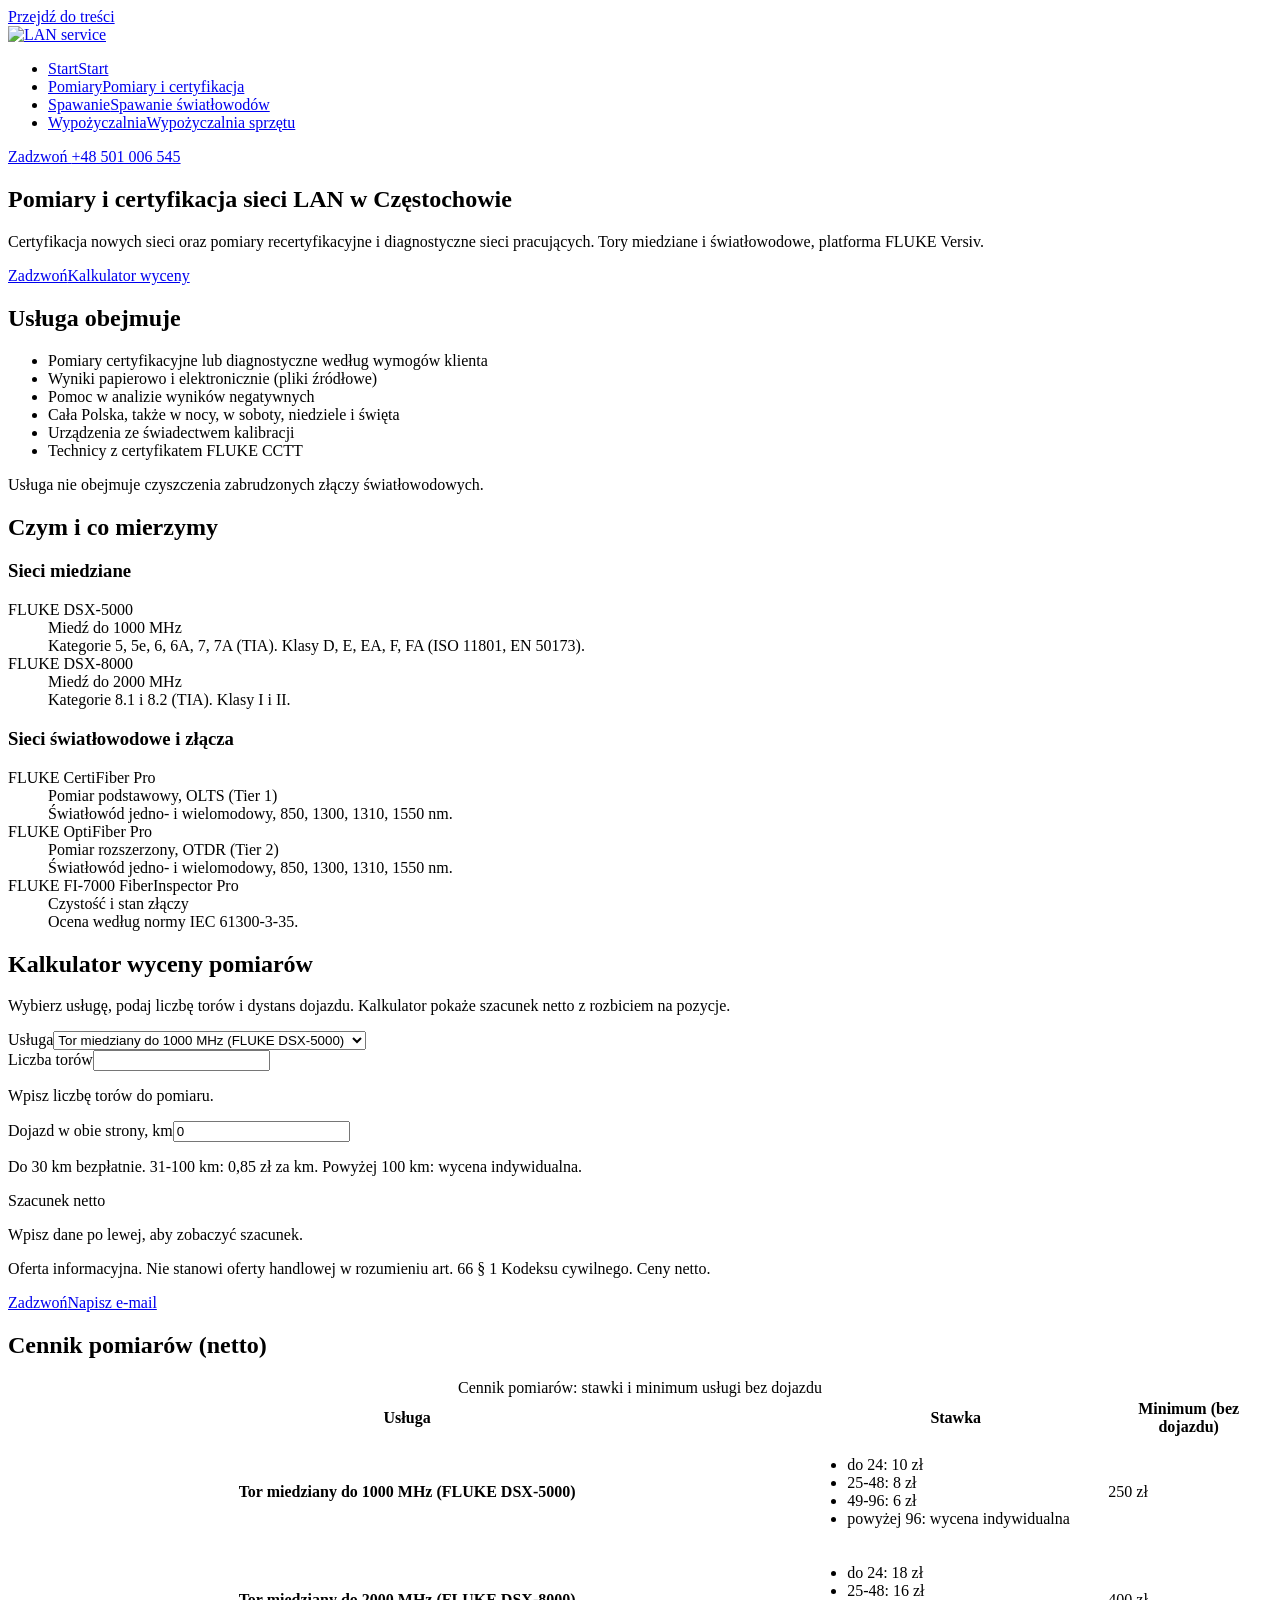
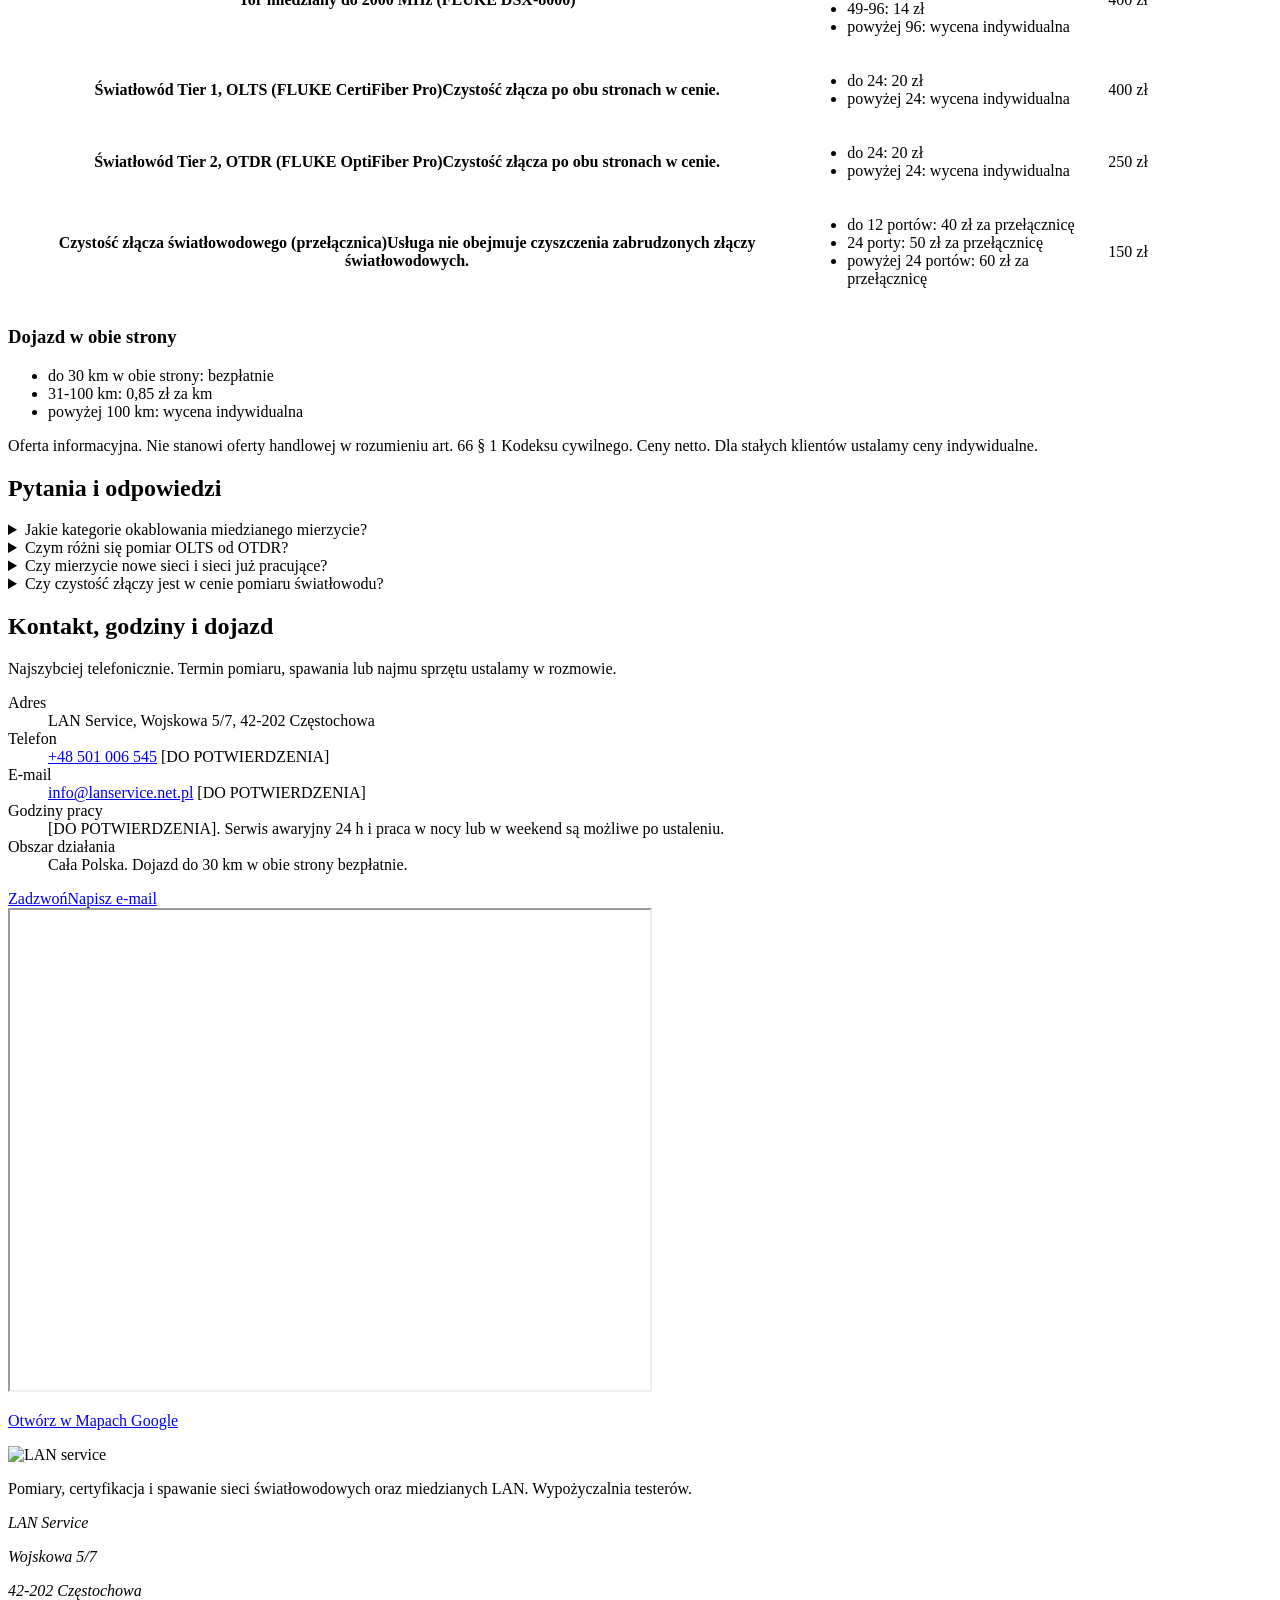
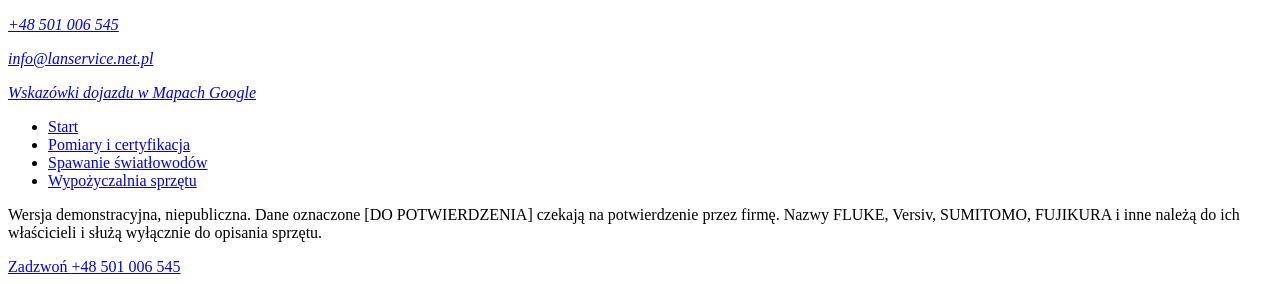
==== lan-service-czestochowa/pomiary-i-certyfikacja-sieci-lan/index.html @ 8ff2d59a "Demo: lan-service-czestochowa" ====
<!DOCTYPE html><html lang="pl"><head><meta charset="utf-8"><meta name="viewport" content="width=device-width, initial-scale=1"><meta name="robots" content="noindex, nofollow"><title>Pomiary i certyfikacja sieci LAN Częstochowa | LAN Service</title><meta name="description" content="Certyfikacja i pomiary sieci miedzianych oraz światłowodowych w Częstochowie i całej Polsce. Cennik netto i kalkulator wyceny. Zadzwoń."><meta name="theme-color" content="#ffffff"><link rel="icon" type="image/svg+xml" href="/demos/lan-service-czestochowa/favicon.svg"><meta property="og:type" content="website"><meta property="og:locale" content="pl_PL"><meta property="og:site_name" content="LAN Service"><meta property="og:title" content="Pomiary i certyfikacja sieci LAN Częstochowa | LAN Service"><meta property="og:description" content="Certyfikacja i pomiary sieci miedzianych oraz światłowodowych w Częstochowie i całej Polsce. Cennik netto i kalkulator wyceny. Zadzwoń."><meta property="og:image" content="https://bdepta.github.io/demos/lan-service-czestochowa/og.png"><meta property="og:image:width" content="1200"><meta property="og:image:height" content="630"><meta property="og:image:alt" content="Logo LAN service"><meta name="twitter:card" content="summary_large_image"><script type="application/ld+json">{"@context":"https://schema.org","@type":"ProfessionalService","name":"LAN Service","url":"https://bdepta.github.io/demos/lan-service-czestochowa/","logo":"https://bdepta.github.io/demos/lan-service-czestochowa/logo-lan-service.png","image":"https://bdepta.github.io/demos/lan-service-czestochowa/og.png","telephone":"+48 501 006 545","email":"info@lanservice.net.pl","address":{"@type":"PostalAddress","streetAddress":"Wojskowa 5/7","postalCode":"42-202","addressLocality":"Częstochowa","addressRegion":"śląskie","addressCountry":"PL"},"areaServed":{"@type":"Country","name":"Polska"},"makesOffer":[{"@type":"Offer","itemOffered":{"@type":"Service","name":"Pomiary i certyfikacja sieci miedzianych LAN"}},{"@type":"Offer","itemOffered":{"@type":"Service","name":"Pomiary i certyfikacja sieci światłowodowych"}},{"@type":"Offer","itemOffered":{"@type":"Service","name":"Diagnostyka i analiza sieci LAN i Wi-Fi"}},{"@type":"Offer","itemOffered":{"@type":"Service","name":"Spawanie światłowodów"}},{"@type":"Offer","itemOffered":{"@type":"Service","name":"Wypożyczalnia sprzętu pomiarowego"}}]}</script><script type="application/ld+json">{"@context":"https://schema.org","@type":"FAQPage","mainEntity":[{"@type":"Question","name":"Jakie kategorie okablowania miedzianego mierzycie?","acceptedAnswer":{"@type":"Answer","text":"Kategorie 5, 5e, 6, 6A, 7 i 7A (klasy D, E, EA, F, FA) testerem DSX-5000 do 1000 MHz oraz kategorie 8.1 i 8.2 (klasy I i II) testerem DSX-8000 do 2000 MHz."}},{"@type":"Question","name":"Czym różni się pomiar OLTS od OTDR?","acceptedAnswer":{"@type":"Answer","text":"OLTS (Tier 1) to pomiar podstawowy toru światłowodowego, wykonywany testerem CertiFiber Pro. OTDR (Tier 2) to pomiar rozszerzony, wykonywany testerem OptiFiber Pro. Oba dotyczą światłowodów jedno- i wielomodowych."}},{"@type":"Question","name":"Czy mierzycie nowe sieci i sieci już pracujące?","acceptedAnswer":{"@type":"Answer","text":"Tak. Wykonujemy pomiary certyfikacyjne nowych sieci oraz pomiary recertyfikacyjne i diagnostyczne sieci pracujących."}},{"@type":"Question","name":"Czy czystość złączy jest w cenie pomiaru światłowodu?","acceptedAnswer":{"@type":"Answer","text":"Tak, kontrola czystości złącza po obu stronach toru jest w cenie pomiaru OLTS i OTDR. Czyszczenie zabrudzonych złączy nie jest objęte usługą."}}]}</script><link rel="stylesheet" href="/demos/lan-service-czestochowa/_astro/estimate.CK9jO0yG.css"></head><body class="pb-20 md:pb-0"><a href="#tresc" class="sr-only focus:not-sr-only focus:fixed focus:left-2 focus:top-2 focus:z-50 focus:bg-ink focus:px-4 focus:py-3 focus:text-white">Przejdź do treści</a><header class="border-b border-line bg-paper"><div class="wrap flex flex-wrap items-center justify-between gap-x-6 gap-y-2 py-3"><a href="/demos/lan-service-czestochowa/" class="block shrink-0" aria-label="LAN service, strona główna"><img src="/demos/lan-service-czestochowa/logo-lan-service.webp" width="744" height="82" alt="LAN service" class="h-8 w-auto md:h-9" fetchpriority="high"></a><nav aria-label="Główne" class="order-3 w-full md:order-none md:w-auto"><ul class="flex flex-wrap gap-x-1 text-[.9375rem] font-semibold md:gap-x-2"><li><a href="/demos/lan-service-czestochowa/" class="inline-flex min-h-11 items-center px-2 underline-offset-8 hover:underline decoration-2 decoration-red "><span class="md:hidden">Start</span><span class="hidden md:inline">Start</span></a></li><li><a href="/demos/lan-service-czestochowa/pomiary-i-certyfikacja-sieci-lan/" aria-current="page" class="inline-flex min-h-11 items-center px-2 underline-offset-8 hover:underline decoration-2 decoration-red underline"><span class="md:hidden">Pomiary</span><span class="hidden md:inline">Pomiary i certyfikacja</span></a></li><li><a href="/demos/lan-service-czestochowa/spawanie-swiatlowodow/" class="inline-flex min-h-11 items-center px-2 underline-offset-8 hover:underline decoration-2 decoration-red "><span class="md:hidden">Spawanie</span><span class="hidden md:inline">Spawanie światłowodów</span></a></li><li><a href="/demos/lan-service-czestochowa/wypozyczenia-urzadzen-do-pomiaru-sieci/" class="inline-flex min-h-11 items-center px-2 underline-offset-8 hover:underline decoration-2 decoration-red "><span class="md:hidden">Wypożyczalnia</span><span class="hidden md:inline">Wypożyczalnia sprzętu</span></a></li></ul></nav><a href="tel:+48501006545" class="btn btn-red hidden md:inline-flex">Zadzwoń <span class="mono tnum font-medium">+48 501 006 545</span></a></div></header><main id="tresc"><section class="py-12 md:py-20"><div class="wrap grid gap-10 md:grid-cols-[1.15fr_.85fr] md:gap-14"><div><h1 class="text-4xl md:text-5xl">Pomiary i certyfikacja sieci LAN w Częstochowie</h1><p class="mt-6 max-w-xl text-lg text-muted">Certyfikacja nowych sieci oraz pomiary recertyfikacyjne i diagnostyczne sieci pracujących. Tory miedziane i światłowodowe, platforma FLUKE Versiv.</p><div class="mt-8 flex flex-wrap gap-3"><a class="btn btn-red" href="tel:+48501006545">Zadzwoń</a><a class="btn btn-line" href="#kalkulator">Kalkulator wyceny</a></div></div><div class="border-2 border-ink p-6"><h2 class="text-xl">Usługa obejmuje</h2><ul class="mt-4 grid gap-3"><li class="border-l-4 border-red-logo pl-3">Pomiary certyfikacyjne lub diagnostyczne według wymogów klienta</li><li class="border-l-4 border-red-logo pl-3">Wyniki papierowo i elektronicznie (pliki źródłowe)</li><li class="border-l-4 border-red-logo pl-3">Pomoc w analizie wyników negatywnych</li><li class="border-l-4 border-red-logo pl-3">Cała Polska, także w nocy, w soboty, niedziele i święta</li><li class="border-l-4 border-red-logo pl-3">Urządzenia ze świadectwem kalibracji</li><li class="border-l-4 border-red-logo pl-3">Technicy z certyfikatem FLUKE CCTT</li></ul><p class="mt-4 text-sm text-muted">Usługa nie obejmuje czyszczenia zabrudzonych złączy światłowodowych.</p></div></div></section><section aria-labelledby="czym-h" class="bg-mist py-14 md:py-20"><div class="wrap"><h2 id="czym-h" class="text-3xl md:text-4xl">Czym i co mierzymy</h2><div class="mt-10 grid gap-10 md:grid-cols-2 md:gap-14"><div><h3 class="text-xl">Sieci miedziane</h3><dl class="mt-4 grid gap-0 border-t-4 border-ink"><div class="border-b border-line py-4 last:border-b-0"><dt class="mono font-medium">FLUKE DSX-5000</dt><dd class="mt-1 font-semibold">Miedź do 1000 MHz</dd><dd class="mt-1 text-muted">Kategorie 5, 5e, 6, 6A, 7, 7A (TIA). Klasy D, E, EA, F, FA (ISO 11801, EN 50173).</dd></div><div class="border-b border-line py-4 last:border-b-0"><dt class="mono font-medium">FLUKE DSX-8000</dt><dd class="mt-1 font-semibold">Miedź do 2000 MHz</dd><dd class="mt-1 text-muted">Kategorie 8.1 i 8.2 (TIA). Klasy I i II.</dd></div></dl></div><div><h3 class="text-xl">Sieci światłowodowe i złącza</h3><dl class="mt-4 grid gap-0 border-t-4 border-ink"><div class="border-b border-line py-4 last:border-b-0"><dt class="mono font-medium">FLUKE CertiFiber Pro</dt><dd class="mt-1 font-semibold">Pomiar podstawowy, OLTS (Tier 1)</dd><dd class="mt-1 text-muted">Światłowód jedno- i wielomodowy, 850, 1300, 1310, 1550 nm.</dd></div><div class="border-b border-line py-4 last:border-b-0"><dt class="mono font-medium">FLUKE OptiFiber Pro</dt><dd class="mt-1 font-semibold">Pomiar rozszerzony, OTDR (Tier 2)</dd><dd class="mt-1 text-muted">Światłowód jedno- i wielomodowy, 850, 1300, 1310, 1550 nm.</dd></div><div class="border-b border-line py-4 last:border-b-0"><dt class="mono font-medium">FLUKE FI-7000 FiberInspector Pro</dt><dd class="mt-1 font-semibold">Czystość i stan złączy</dd><dd class="mt-1 text-muted">Ocena według normy IEC 61300-3-35.</dd></div></dl></div></div></div></section><section id="kalkulator" aria-labelledby="calc-measure-h" class="border-t border-line py-14 md:py-20"><div class="wrap"><h2 id="calc-measure-h" class="text-3xl md:text-4xl">Kalkulator wyceny pomiarów</h2><p class="mt-4 max-w-prose text-muted">Wybierz usługę, podaj liczbę torów i dystans dojazdu. Kalkulator pokaże szacunek netto z rozbiciem na pozycje.</p><div class="mt-10 grid gap-0 md:grid-cols-[1fr_1fr]" data-calc="measure"><form class="grid content-start gap-6 border-2 border-ink bg-paper p-5 md:p-8" novalidate aria-label="Dane do szacunku"><div class="field"><label for="calc-measure-service">Usługa</label><select class="input" id="calc-measure-service" name="service"><option value="cu-1000">Tor miedziany do 1000 MHz (FLUKE DSX-5000)</option><option value="cu-2000">Tor miedziany do 2000 MHz (FLUKE DSX-8000)</option><option value="fiber-t1">Światłowód Tier 1, OLTS (FLUKE CertiFiber Pro)</option><option value="fiber-t2">Światłowód Tier 2, OTDR (FLUKE OptiFiber Pro)</option><option value="cleanliness">Czystość złącza światłowodowego (przełącznica)</option></select></div><div class="field"><label for="calc-measure-qty" data-qty-label>Liczba torów</label><input class="input mono tnum" id="calc-measure-qty" name="qty" type="number" inputmode="numeric" min="1" step="1" autocomplete="off" aria-describedby="calc-measure-qty-h"><p class="help" id="calc-measure-qty-h" data-qty-help>Wpisz liczbę torów do pomiaru.</p></div><div class="field" data-panel hidden><label for="calc-measure-panel">Wielkość przełącznicy</label><select class="input" id="calc-measure-panel" name="panel"><option value="p12">do 12 portów</option><option value="p24">24 porty</option><option value="p24plus">powyżej 24 portów</option></select></div><div class="field" data-km><label for="calc-measure-km">Dojazd w obie strony, km</label><input class="input mono tnum" id="calc-measure-km" name="km" type="number" inputmode="decimal" min="0" step="1" value="0" autocomplete="off" aria-describedby="calc-measure-km-h"><p class="help" id="calc-measure-km-h">Do 30 km bezpłatnie. 31-100 km: 0,85 zł za km. Powyżej 100 km: wycena indywidualna.</p></div></form><div class="on-dark flex flex-col gap-5 border-2 border-t-0 border-ink bg-ink p-5 text-white md:border-l-0 md:border-t-2 md:p-8"><div role="status" aria-live="polite" data-result class="grid gap-4"><p class="text-sm font-semibold text-white/80">Szacunek netto</p><p class="text-white/90">Wpisz dane po lewej, aby zobaczyć szacunek.</p></div><div class="mt-auto grid gap-4"><p class="border-t border-white/25 pt-4 text-sm leading-6 text-white/80">Oferta informacyjna. Nie stanowi oferty handlowej w rozumieniu art. 66 § 1 Kodeksu cywilnego. Ceny netto.</p><div class="flex flex-wrap gap-3"><a class="btn btn-white" href="tel:+48501006545">Zadzwoń</a><a class="btn btn-ghost-dark" href="mailto:info@lanservice.net.pl">Napisz e-mail</a></div></div></div></div><noscript><p class="mt-4 text-sm text-muted">Kalkulator wymaga włączonego JavaScriptu. Pełny cennik znajduje się poniżej.</p></noscript></div></section><script type="module" src="/demos/lan-service-czestochowa/_astro/Calculator.astro_astro_type_script_index_0_lang.ChmFQ3F-.js"></script><section id="cennik" aria-labelledby="cennik-h" class="border-t border-line py-14 md:py-20"><div class="wrap"><h2 id="cennik-h" class="text-3xl md:text-4xl">Cennik pomiarów (netto)</h2><div class="mt-8 overflow-x-auto"><table class="w-full border-collapse text-left"><caption class="sr-only">Cennik pomiarów: stawki i minimum usługi bez dojazdu</caption><thead><tr class="border-b-2 border-ink text-sm"><th scope="col" class="py-3 pr-4 font-semibold">Usługa</th><th scope="col" class="py-3 pr-4 font-semibold">Stawka</th><th scope="col" class="py-3 font-semibold">Minimum (bez dojazdu)</th></tr></thead><tbody><tr class="border-b border-line align-top"><th scope="row" class="py-4 pr-4 font-semibold">Tor miedziany do 1000 MHz (FLUKE DSX-5000)</th><td class="py-4 pr-4"><ul class="mono tnum grid gap-1 text-sm"><li>do 24: 10 zł</li><li>25-48: 8 zł</li><li>49-96: 6 zł</li><li>powyżej 96: wycena indywidualna</li></ul></td><td class="mono tnum py-4 font-medium whitespace-nowrap">250 zł</td></tr><tr class="border-b border-line align-top"><th scope="row" class="py-4 pr-4 font-semibold">Tor miedziany do 2000 MHz (FLUKE DSX-8000)</th><td class="py-4 pr-4"><ul class="mono tnum grid gap-1 text-sm"><li>do 24: 18 zł</li><li>25-48: 16 zł</li><li>49-96: 14 zł</li><li>powyżej 96: wycena indywidualna</li></ul></td><td class="mono tnum py-4 font-medium whitespace-nowrap">400 zł</td></tr><tr class="border-b border-line align-top"><th scope="row" class="py-4 pr-4 font-semibold">Światłowód Tier 1, OLTS (FLUKE CertiFiber Pro)<span class="mt-1 block text-sm font-normal text-muted">Czystość złącza po obu stronach w cenie.</span></th><td class="py-4 pr-4"><ul class="mono tnum grid gap-1 text-sm"><li>do 24: 20 zł</li><li>powyżej 24: wycena indywidualna</li></ul></td><td class="mono tnum py-4 font-medium whitespace-nowrap">400 zł</td></tr><tr class="border-b border-line align-top"><th scope="row" class="py-4 pr-4 font-semibold">Światłowód Tier 2, OTDR (FLUKE OptiFiber Pro)<span class="mt-1 block text-sm font-normal text-muted">Czystość złącza po obu stronach w cenie.</span></th><td class="py-4 pr-4"><ul class="mono tnum grid gap-1 text-sm"><li>do 24: 20 zł</li><li>powyżej 24: wycena indywidualna</li></ul></td><td class="mono tnum py-4 font-medium whitespace-nowrap">250 zł</td></tr><tr class="border-b border-line align-top"><th scope="row" class="py-4 pr-4 font-semibold">Czystość złącza światłowodowego (przełącznica)<span class="mt-1 block text-sm font-normal text-muted">Usługa nie obejmuje czyszczenia zabrudzonych złączy światłowodowych.</span></th><td class="py-4 pr-4"><ul class="mono tnum grid gap-1 text-sm"><li>do 12 portów: 40 zł za przełącznicę</li><li>24 porty: 50 zł za przełącznicę</li><li>powyżej 24 portów: 60 zł za przełącznicę</li></ul></td><td class="mono tnum py-4 font-medium whitespace-nowrap">150 zł</td></tr></tbody></table></div><div class="mt-8 grid gap-6 md:grid-cols-2"><div><h3 class="text-lg">Dojazd w obie strony</h3><ul class="mt-2 grid gap-1 text-muted"><li>do 30 km w obie strony: bezpłatnie</li><li>31-100 km: 0,85 zł za km</li><li>powyżej 100 km: wycena indywidualna</li></ul></div><p class="text-sm leading-6 text-muted">Oferta informacyjna. Nie stanowi oferty handlowej w rozumieniu art. 66 § 1 Kodeksu cywilnego. Ceny netto. Dla stałych klientów ustalamy ceny indywidualne.</p></div></div></section><section aria-labelledby="faq-h" class="border-t border-line py-14 md:py-20"><div class="wrap grid gap-8 md:grid-cols-[1fr_2fr] md:gap-16"><h2 id="faq-h" class="text-3xl md:text-4xl">Pytania i odpowiedzi</h2><div><details class="faq"><summary>Jakie kategorie okablowania miedzianego mierzycie?</summary><p>Kategorie 5, 5e, 6, 6A, 7 i 7A (klasy D, E, EA, F, FA) testerem DSX-5000 do 1000 MHz oraz kategorie 8.1 i 8.2 (klasy I i II) testerem DSX-8000 do 2000 MHz.</p></details><details class="faq"><summary>Czym różni się pomiar OLTS od OTDR?</summary><p>OLTS (Tier 1) to pomiar podstawowy toru światłowodowego, wykonywany testerem CertiFiber Pro. OTDR (Tier 2) to pomiar rozszerzony, wykonywany testerem OptiFiber Pro. Oba dotyczą światłowodów jedno- i wielomodowych.</p></details><details class="faq"><summary>Czy mierzycie nowe sieci i sieci już pracujące?</summary><p>Tak. Wykonujemy pomiary certyfikacyjne nowych sieci oraz pomiary recertyfikacyjne i diagnostyczne sieci pracujących.</p></details><details class="faq"><summary>Czy czystość złączy jest w cenie pomiaru światłowodu?</summary><p>Tak, kontrola czystości złącza po obu stronach toru jest w cenie pomiaru OLTS i OTDR. Czyszczenie zabrudzonych złączy nie jest objęte usługą.</p></details></div></div></section><section id="kontakt" aria-labelledby="kontakt-h" class="bg-mist py-14 md:py-20"><div class="wrap grid gap-10 md:grid-cols-2 md:gap-14"><div><h2 id="kontakt-h" class="text-3xl md:text-4xl">Kontakt, godziny i dojazd</h2><p class="mt-4 max-w-prose text-muted">Najszybciej telefonicznie. Termin pomiaru, spawania lub najmu sprzętu ustalamy w rozmowie.</p><dl class="mt-8 grid gap-5 text-[1.0625rem]"><div><dt class="text-sm font-semibold text-muted">Adres</dt><dd>LAN Service, Wojskowa 5/7, 42-202 Częstochowa</dd></div><div><dt class="text-sm font-semibold text-muted">Telefon</dt><dd><a class="mono tnum font-medium underline underline-offset-4" href="tel:+48501006545">+48 501 006 545</a> <span class="text-sm text-muted">[DO POTWIERDZENIA]</span></dd></div><div><dt class="text-sm font-semibold text-muted">E-mail</dt><dd><a class="underline underline-offset-4" href="mailto:info@lanservice.net.pl">info@lanservice.net.pl</a> <span class="text-sm text-muted">[DO POTWIERDZENIA]</span></dd></div><div><dt class="text-sm font-semibold text-muted">Godziny pracy</dt><dd>[DO POTWIERDZENIA]. Serwis awaryjny 24 h i praca w nocy lub w weekend są możliwe po ustaleniu.</dd></div><div><dt class="text-sm font-semibold text-muted">Obszar działania</dt><dd>Cała Polska. Dojazd do 30 km w obie strony bezpłatnie.</dd></div></dl><div class="mt-8 flex flex-wrap gap-3"><a class="btn btn-red" href="tel:+48501006545">Zadzwoń</a><a class="btn btn-line" href="mailto:info@lanservice.net.pl">Napisz e-mail</a></div></div><div><div class="aspect-[4/3] w-full border-2 border-ink bg-paper"><iframe title="Mapa Google: Wojskowa 5/7, Częstochowa" src="https://www.google.com/maps?q=Wojskowa%205%2F7%2C%2042-202%20Cz%C4%99stochowa&amp;output=embed" width="640" height="480" class="h-full w-full border-0" loading="lazy" referrerpolicy="no-referrer-when-downgrade" allowfullscreen></iframe></div><p class="mt-3 text-sm"><a class="underline underline-offset-4" href="https://www.google.com/maps/search/?api=1&amp;query=Wojskowa%205%2F7%2C%2042-202%20Cz%C4%99stochowa" rel="noopener">Otwórz w Mapach Google</a></p></div></div></section></main><footer class="on-dark bg-ink text-white"><div class="wrap grid gap-10 py-12 md:grid-cols-[1.2fr_1fr_1fr]"><div><img src="/demos/lan-service-czestochowa/logo-lan-service.webp" width="744" height="82" alt="LAN service" class="h-8 w-auto" loading="lazy"><p class="mt-4 max-w-sm text-sm text-white/80">Pomiary, certyfikacja i spawanie sieci światłowodowych oraz miedzianych LAN. Wypożyczalnia testerów.</p></div><address class="not-italic text-sm leading-7 text-white/90"><p class="font-semibold text-white">LAN Service</p><p>Wojskowa 5/7</p><p>42-202 Częstochowa</p><p class="mt-2"><a class="underline underline-offset-4" href="tel:+48501006545">+48 501 006 545</a></p><p><a class="underline underline-offset-4" href="mailto:info@lanservice.net.pl">info@lanservice.net.pl</a></p><p class="mt-2"><a class="underline underline-offset-4" href="https://www.google.com/maps/search/?api=1&amp;query=Wojskowa%205%2F7%2C%2042-202%20Cz%C4%99stochowa" rel="noopener">Wskazówki dojazdu w Mapach Google</a></p></address><nav aria-label="Podstrony" class="text-sm"><ul class="grid gap-1"><li><a class="inline-flex min-h-11 items-center underline-offset-4 hover:underline" href="/demos/lan-service-czestochowa/">Start</a></li><li><a class="inline-flex min-h-11 items-center underline-offset-4 hover:underline" href="/demos/lan-service-czestochowa/pomiary-i-certyfikacja-sieci-lan/">Pomiary i certyfikacja</a></li><li><a class="inline-flex min-h-11 items-center underline-offset-4 hover:underline" href="/demos/lan-service-czestochowa/spawanie-swiatlowodow/">Spawanie światłowodów</a></li><li><a class="inline-flex min-h-11 items-center underline-offset-4 hover:underline" href="/demos/lan-service-czestochowa/wypozyczenia-urzadzen-do-pomiaru-sieci/">Wypożyczalnia sprzętu</a></li></ul></nav></div><div class="border-t border-white/20"><p class="wrap py-5 text-xs leading-5 text-white/75">Wersja demonstracyjna, niepubliczna. Dane oznaczone [DO POTWIERDZENIA] czekają na potwierdzenie przez firmę. Nazwy FLUKE, Versiv, SUMITOMO, FUJIKURA i inne należą do ich właścicieli i służą wyłącznie do opisania sprzętu.</p></div></footer><div class="fixed inset-x-0 bottom-0 z-40 border-t border-line bg-paper p-3 md:hidden"><a href="tel:+48501006545" class="btn btn-red w-full">Zadzwoń <span class="mono tnum font-medium">+48 501 006 545</span></a></div></body></html>
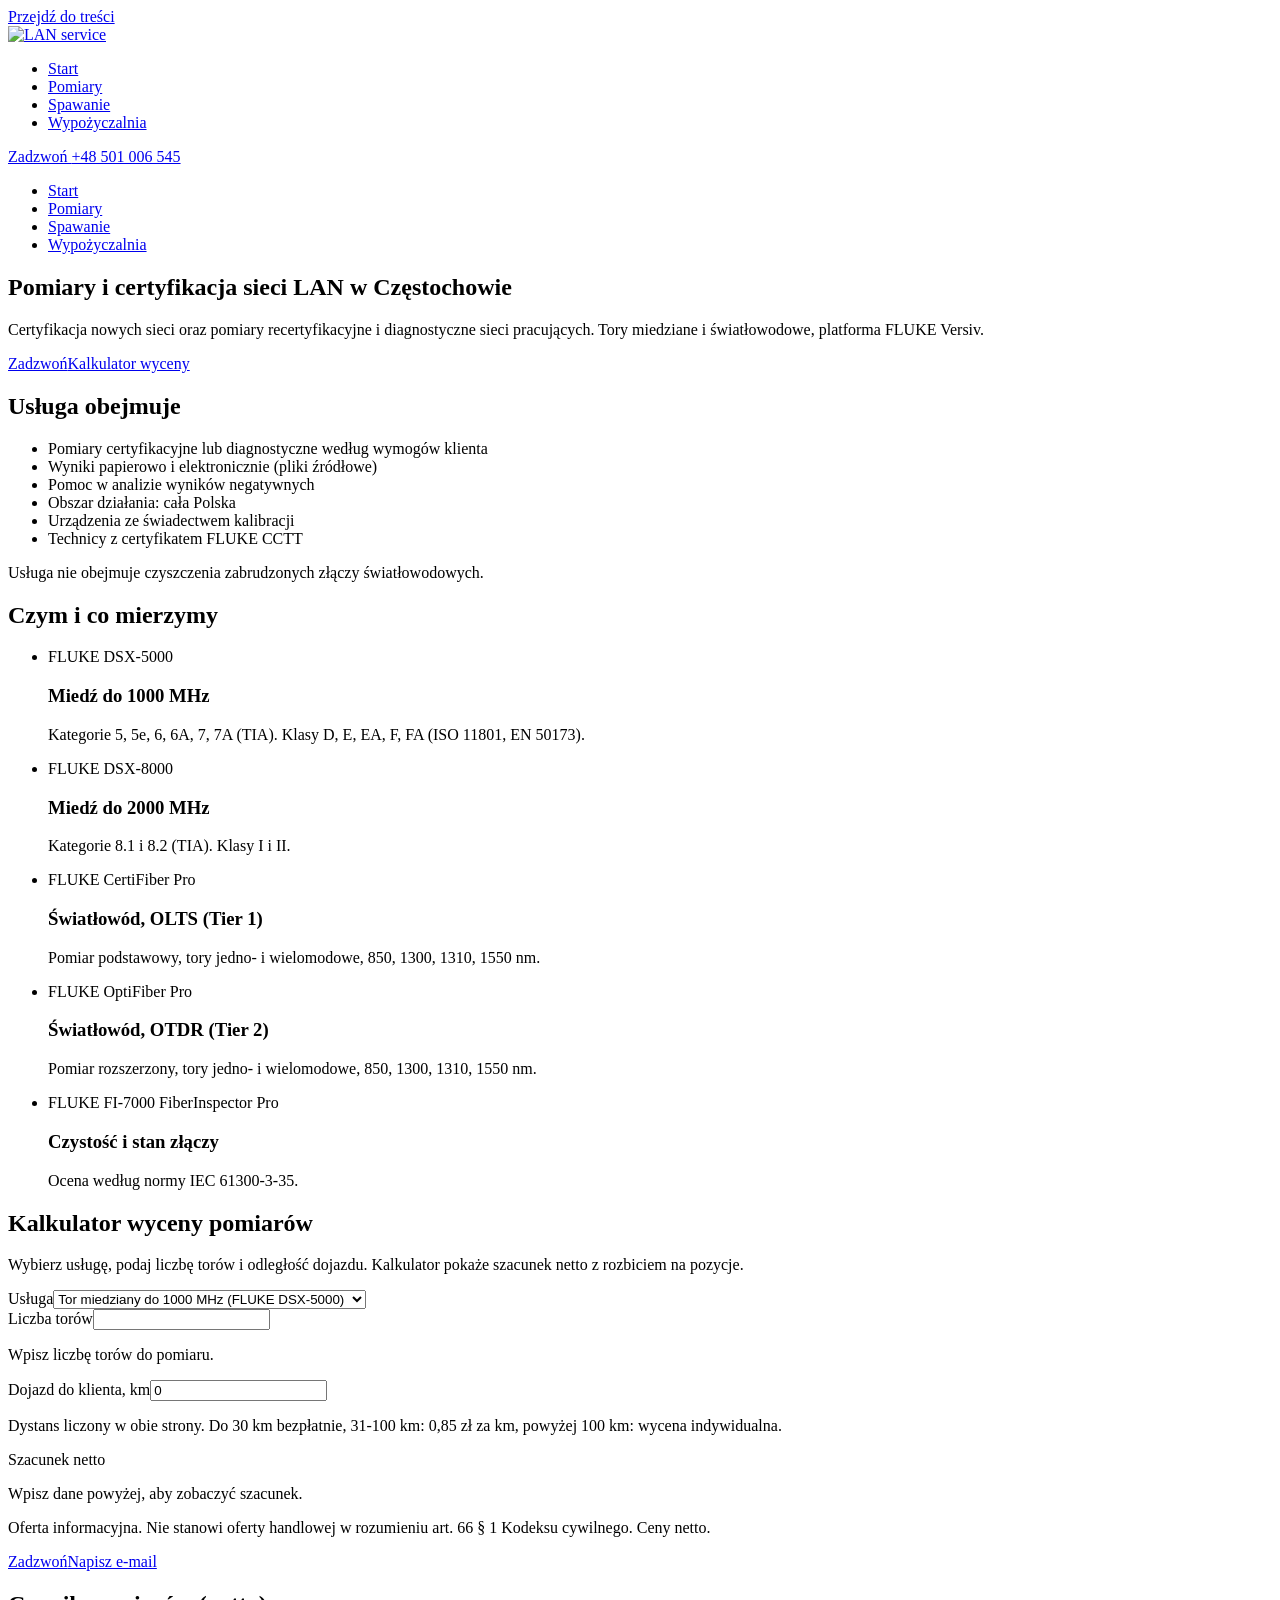
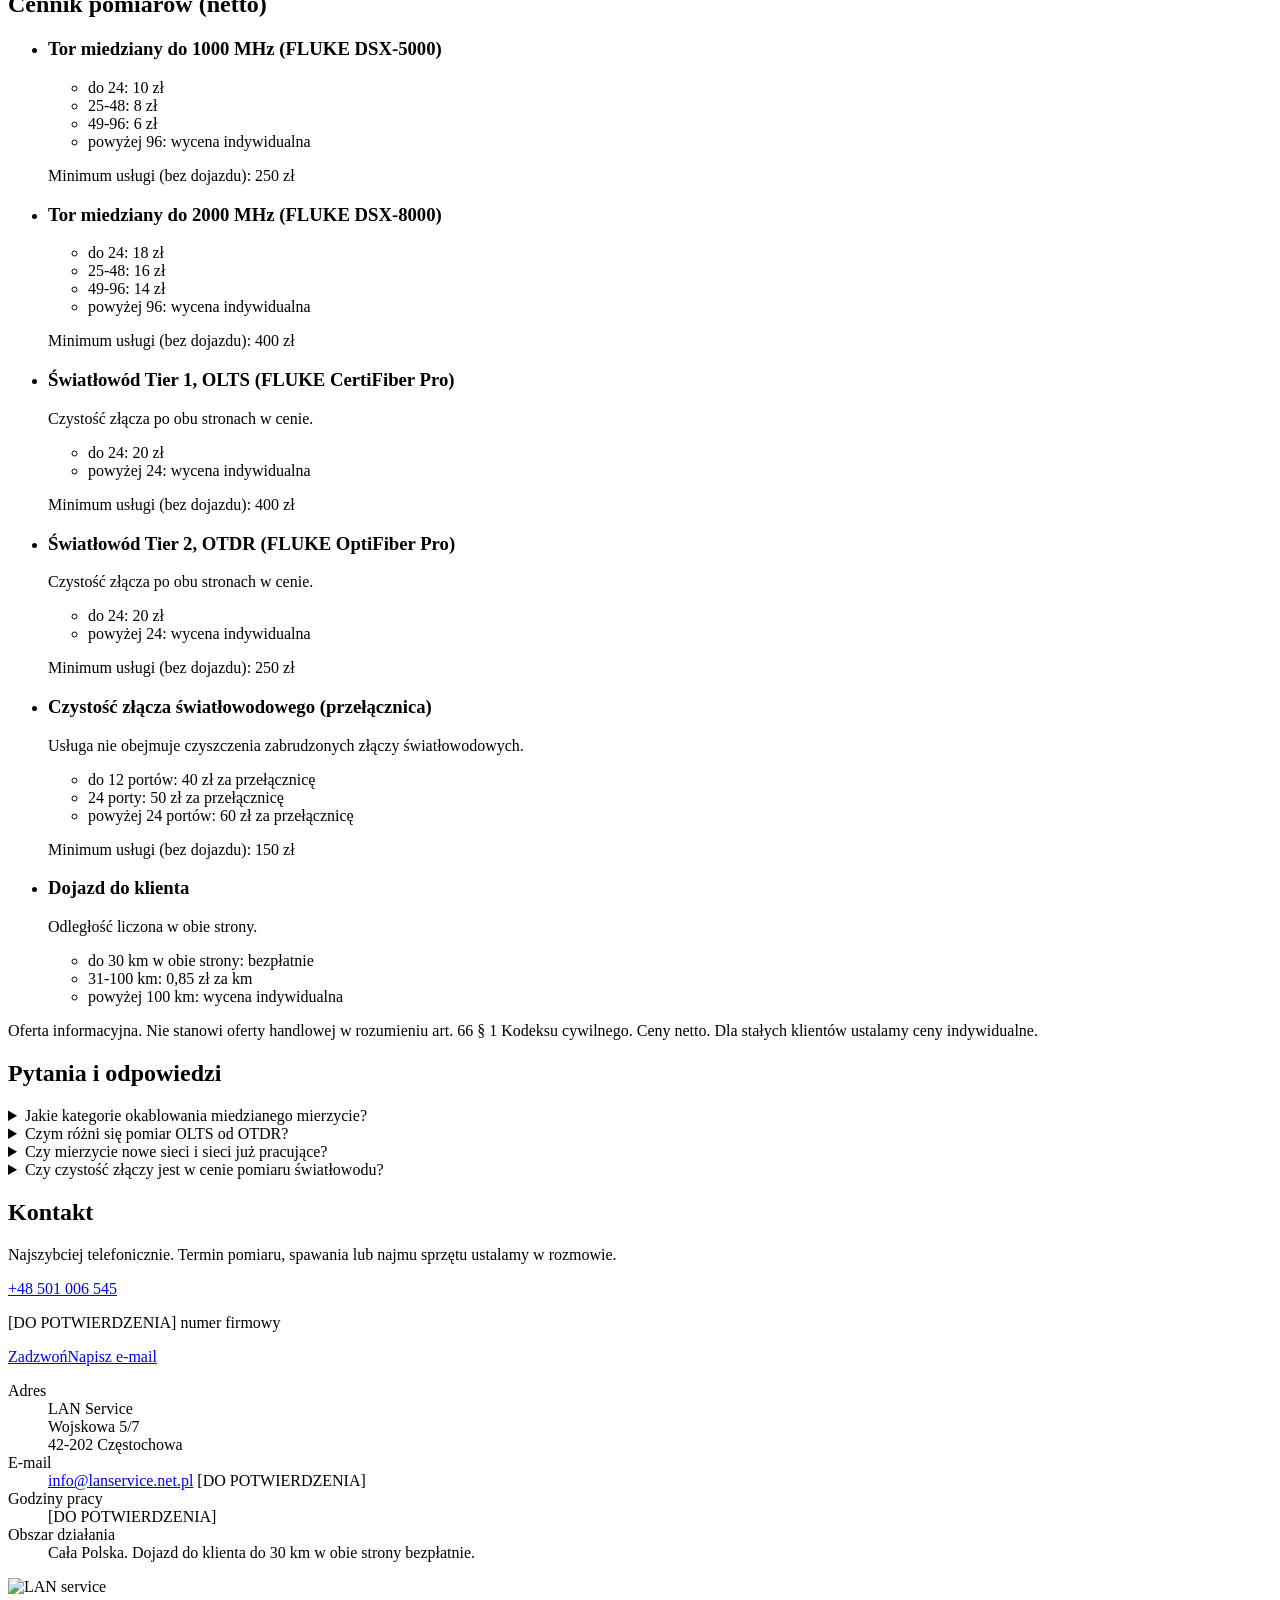
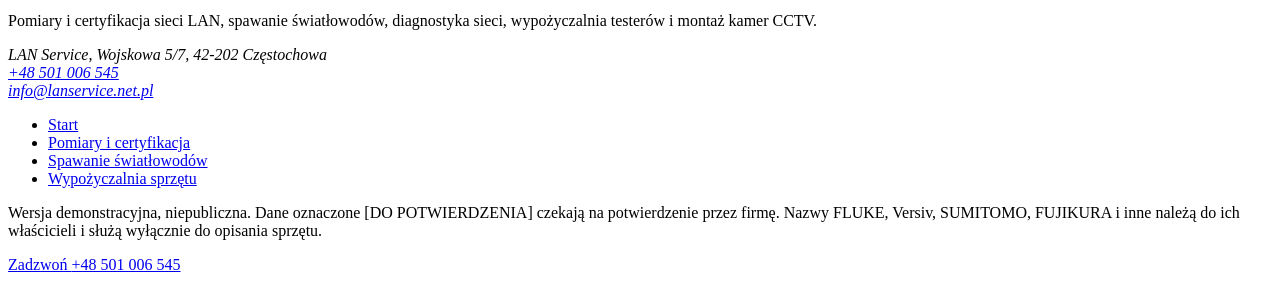
==== commit 69afbfcf: "Demo: lan-service-czestochowa" ====
--- a/lan-service-czestochowa/pomiary-i-certyfikacja-sieci-lan/index.html
+++ b/lan-service-czestochowa/pomiary-i-certyfikacja-sieci-lan/index.html
@@ -1 +1 @@
-<!DOCTYPE html><html lang="pl"><head><meta charset="utf-8"><meta name="viewport" content="width=device-width, initial-scale=1"><meta name="robots" content="noindex, nofollow"><title>Pomiary i certyfikacja sieci LAN Częstochowa | LAN Service</title><meta name="description" content="Certyfikacja i pomiary sieci miedzianych oraz światłowodowych w Częstochowie i całej Polsce. Cennik netto i kalkulator wyceny. Zadzwoń."><meta name="theme-color" content="#ffffff"><link rel="icon" type="image/svg+xml" href="/demos/lan-service-czestochowa/favicon.svg"><meta property="og:type" content="website"><meta property="og:locale" content="pl_PL"><meta property="og:site_name" content="LAN Service"><meta property="og:title" content="Pomiary i certyfikacja sieci LAN Częstochowa | LAN Service"><meta property="og:description" content="Certyfikacja i pomiary sieci miedzianych oraz światłowodowych w Częstochowie i całej Polsce. Cennik netto i kalkulator wyceny. Zadzwoń."><meta property="og:image" content="https://bdepta.github.io/demos/lan-service-czestochowa/og.png"><meta property="og:image:width" content="1200"><meta property="og:image:height" content="630"><meta property="og:image:alt" content="Logo LAN service"><meta name="twitter:card" content="summary_large_image"><script type="application/ld+json">{"@context":"https://schema.org","@type":"ProfessionalService","name":"LAN Service","url":"https://bdepta.github.io/demos/lan-service-czestochowa/","logo":"https://bdepta.github.io/demos/lan-service-czestochowa/logo-lan-service.png","image":"https://bdepta.github.io/demos/lan-service-czestochowa/og.png","telephone":"+48 501 006 545","email":"info@lanservice.net.pl","address":{"@type":"PostalAddress","streetAddress":"Wojskowa 5/7","postalCode":"42-202","addressLocality":"Częstochowa","addressRegion":"śląskie","addressCountry":"PL"},"areaServed":{"@type":"Country","name":"Polska"},"makesOffer":[{"@type":"Offer","itemOffered":{"@type":"Service","name":"Pomiary i certyfikacja sieci miedzianych LAN"}},{"@type":"Offer","itemOffered":{"@type":"Service","name":"Pomiary i certyfikacja sieci światłowodowych"}},{"@type":"Offer","itemOffered":{"@type":"Service","name":"Diagnostyka i analiza sieci LAN i Wi-Fi"}},{"@type":"Offer","itemOffered":{"@type":"Service","name":"Spawanie światłowodów"}},{"@type":"Offer","itemOffered":{"@type":"Service","name":"Wypożyczalnia sprzętu pomiarowego"}}]}</script><script type="application/ld+json">{"@context":"https://schema.org","@type":"FAQPage","mainEntity":[{"@type":"Question","name":"Jakie kategorie okablowania miedzianego mierzycie?","acceptedAnswer":{"@type":"Answer","text":"Kategorie 5, 5e, 6, 6A, 7 i 7A (klasy D, E, EA, F, FA) testerem DSX-5000 do 1000 MHz oraz kategorie 8.1 i 8.2 (klasy I i II) testerem DSX-8000 do 2000 MHz."}},{"@type":"Question","name":"Czym różni się pomiar OLTS od OTDR?","acceptedAnswer":{"@type":"Answer","text":"OLTS (Tier 1) to pomiar podstawowy toru światłowodowego, wykonywany testerem CertiFiber Pro. OTDR (Tier 2) to pomiar rozszerzony, wykonywany testerem OptiFiber Pro. Oba dotyczą światłowodów jedno- i wielomodowych."}},{"@type":"Question","name":"Czy mierzycie nowe sieci i sieci już pracujące?","acceptedAnswer":{"@type":"Answer","text":"Tak. Wykonujemy pomiary certyfikacyjne nowych sieci oraz pomiary recertyfikacyjne i diagnostyczne sieci pracujących."}},{"@type":"Question","name":"Czy czystość złączy jest w cenie pomiaru światłowodu?","acceptedAnswer":{"@type":"Answer","text":"Tak, kontrola czystości złącza po obu stronach toru jest w cenie pomiaru OLTS i OTDR. Czyszczenie zabrudzonych złączy nie jest objęte usługą."}}]}</script><link rel="stylesheet" href="/demos/lan-service-czestochowa/_astro/estimate.CK9jO0yG.css"></head><body class="pb-20 md:pb-0"><a href="#tresc" class="sr-only focus:not-sr-only focus:fixed focus:left-2 focus:top-2 focus:z-50 focus:bg-ink focus:px-4 focus:py-3 focus:text-white">Przejdź do treści</a><header class="border-b border-line bg-paper"><div class="wrap flex flex-wrap items-center justify-between gap-x-6 gap-y-2 py-3"><a href="/demos/lan-service-czestochowa/" class="block shrink-0" aria-label="LAN service, strona główna"><img src="/demos/lan-service-czestochowa/logo-lan-service.webp" width="744" height="82" alt="LAN service" class="h-8 w-auto md:h-9" fetchpriority="high"></a><nav aria-label="Główne" class="order-3 w-full md:order-none md:w-auto"><ul class="flex flex-wrap gap-x-1 text-[.9375rem] font-semibold md:gap-x-2"><li><a href="/demos/lan-service-czestochowa/" class="inline-flex min-h-11 items-center px-2 underline-offset-8 hover:underline decoration-2 decoration-red "><span class="md:hidden">Start</span><span class="hidden md:inline">Start</span></a></li><li><a href="/demos/lan-service-czestochowa/pomiary-i-certyfikacja-sieci-lan/" aria-current="page" class="inline-flex min-h-11 items-center px-2 underline-offset-8 hover:underline decoration-2 decoration-red underline"><span class="md:hidden">Pomiary</span><span class="hidden md:inline">Pomiary i certyfikacja</span></a></li><li><a href="/demos/lan-service-czestochowa/spawanie-swiatlowodow/" class="inline-flex min-h-11 items-center px-2 underline-offset-8 hover:underline decoration-2 decoration-red "><span class="md:hidden">Spawanie</span><span class="hidden md:inline">Spawanie światłowodów</span></a></li><li><a href="/demos/lan-service-czestochowa/wypozyczenia-urzadzen-do-pomiaru-sieci/" class="inline-flex min-h-11 items-center px-2 underline-offset-8 hover:underline decoration-2 decoration-red "><span class="md:hidden">Wypożyczalnia</span><span class="hidden md:inline">Wypożyczalnia sprzętu</span></a></li></ul></nav><a href="tel:+48501006545" class="btn btn-red hidden md:inline-flex">Zadzwoń <span class="mono tnum font-medium">+48 501 006 545</span></a></div></header><main id="tresc"><section class="py-12 md:py-20"><div class="wrap grid gap-10 md:grid-cols-[1.15fr_.85fr] md:gap-14"><div><h1 class="text-4xl md:text-5xl">Pomiary i certyfikacja sieci LAN w Częstochowie</h1><p class="mt-6 max-w-xl text-lg text-muted">Certyfikacja nowych sieci oraz pomiary recertyfikacyjne i diagnostyczne sieci pracujących. Tory miedziane i światłowodowe, platforma FLUKE Versiv.</p><div class="mt-8 flex flex-wrap gap-3"><a class="btn btn-red" href="tel:+48501006545">Zadzwoń</a><a class="btn btn-line" href="#kalkulator">Kalkulator wyceny</a></div></div><div class="border-2 border-ink p-6"><h2 class="text-xl">Usługa obejmuje</h2><ul class="mt-4 grid gap-3"><li class="border-l-4 border-red-logo pl-3">Pomiary certyfikacyjne lub diagnostyczne według wymogów klienta</li><li class="border-l-4 border-red-logo pl-3">Wyniki papierowo i elektronicznie (pliki źródłowe)</li><li class="border-l-4 border-red-logo pl-3">Pomoc w analizie wyników negatywnych</li><li class="border-l-4 border-red-logo pl-3">Cała Polska, także w nocy, w soboty, niedziele i święta</li><li class="border-l-4 border-red-logo pl-3">Urządzenia ze świadectwem kalibracji</li><li class="border-l-4 border-red-logo pl-3">Technicy z certyfikatem FLUKE CCTT</li></ul><p class="mt-4 text-sm text-muted">Usługa nie obejmuje czyszczenia zabrudzonych złączy światłowodowych.</p></div></div></section><section aria-labelledby="czym-h" class="bg-mist py-14 md:py-20"><div class="wrap"><h2 id="czym-h" class="text-3xl md:text-4xl">Czym i co mierzymy</h2><div class="mt-10 grid gap-10 md:grid-cols-2 md:gap-14"><div><h3 class="text-xl">Sieci miedziane</h3><dl class="mt-4 grid gap-0 border-t-4 border-ink"><div class="border-b border-line py-4 last:border-b-0"><dt class="mono font-medium">FLUKE DSX-5000</dt><dd class="mt-1 font-semibold">Miedź do 1000 MHz</dd><dd class="mt-1 text-muted">Kategorie 5, 5e, 6, 6A, 7, 7A (TIA). Klasy D, E, EA, F, FA (ISO 11801, EN 50173).</dd></div><div class="border-b border-line py-4 last:border-b-0"><dt class="mono font-medium">FLUKE DSX-8000</dt><dd class="mt-1 font-semibold">Miedź do 2000 MHz</dd><dd class="mt-1 text-muted">Kategorie 8.1 i 8.2 (TIA). Klasy I i II.</dd></div></dl></div><div><h3 class="text-xl">Sieci światłowodowe i złącza</h3><dl class="mt-4 grid gap-0 border-t-4 border-ink"><div class="border-b border-line py-4 last:border-b-0"><dt class="mono font-medium">FLUKE CertiFiber Pro</dt><dd class="mt-1 font-semibold">Pomiar podstawowy, OLTS (Tier 1)</dd><dd class="mt-1 text-muted">Światłowód jedno- i wielomodowy, 850, 1300, 1310, 1550 nm.</dd></div><div class="border-b border-line py-4 last:border-b-0"><dt class="mono font-medium">FLUKE OptiFiber Pro</dt><dd class="mt-1 font-semibold">Pomiar rozszerzony, OTDR (Tier 2)</dd><dd class="mt-1 text-muted">Światłowód jedno- i wielomodowy, 850, 1300, 1310, 1550 nm.</dd></div><div class="border-b border-line py-4 last:border-b-0"><dt class="mono font-medium">FLUKE FI-7000 FiberInspector Pro</dt><dd class="mt-1 font-semibold">Czystość i stan złączy</dd><dd class="mt-1 text-muted">Ocena według normy IEC 61300-3-35.</dd></div></dl></div></div></div></section><section id="kalkulator" aria-labelledby="calc-measure-h" class="border-t border-line py-14 md:py-20"><div class="wrap"><h2 id="calc-measure-h" class="text-3xl md:text-4xl">Kalkulator wyceny pomiarów</h2><p class="mt-4 max-w-prose text-muted">Wybierz usługę, podaj liczbę torów i dystans dojazdu. Kalkulator pokaże szacunek netto z rozbiciem na pozycje.</p><div class="mt-10 grid gap-0 md:grid-cols-[1fr_1fr]" data-calc="measure"><form class="grid content-start gap-6 border-2 border-ink bg-paper p-5 md:p-8" novalidate aria-label="Dane do szacunku"><div class="field"><label for="calc-measure-service">Usługa</label><select class="input" id="calc-measure-service" name="service"><option value="cu-1000">Tor miedziany do 1000 MHz (FLUKE DSX-5000)</option><option value="cu-2000">Tor miedziany do 2000 MHz (FLUKE DSX-8000)</option><option value="fiber-t1">Światłowód Tier 1, OLTS (FLUKE CertiFiber Pro)</option><option value="fiber-t2">Światłowód Tier 2, OTDR (FLUKE OptiFiber Pro)</option><option value="cleanliness">Czystość złącza światłowodowego (przełącznica)</option></select></div><div class="field"><label for="calc-measure-qty" data-qty-label>Liczba torów</label><input class="input mono tnum" id="calc-measure-qty" name="qty" type="number" inputmode="numeric" min="1" step="1" autocomplete="off" aria-describedby="calc-measure-qty-h"><p class="help" id="calc-measure-qty-h" data-qty-help>Wpisz liczbę torów do pomiaru.</p></div><div class="field" data-panel hidden><label for="calc-measure-panel">Wielkość przełącznicy</label><select class="input" id="calc-measure-panel" name="panel"><option value="p12">do 12 portów</option><option value="p24">24 porty</option><option value="p24plus">powyżej 24 portów</option></select></div><div class="field" data-km><label for="calc-measure-km">Dojazd w obie strony, km</label><input class="input mono tnum" id="calc-measure-km" name="km" type="number" inputmode="decimal" min="0" step="1" value="0" autocomplete="off" aria-describedby="calc-measure-km-h"><p class="help" id="calc-measure-km-h">Do 30 km bezpłatnie. 31-100 km: 0,85 zł za km. Powyżej 100 km: wycena indywidualna.</p></div></form><div class="on-dark flex flex-col gap-5 border-2 border-t-0 border-ink bg-ink p-5 text-white md:border-l-0 md:border-t-2 md:p-8"><div role="status" aria-live="polite" data-result class="grid gap-4"><p class="text-sm font-semibold text-white/80">Szacunek netto</p><p class="text-white/90">Wpisz dane po lewej, aby zobaczyć szacunek.</p></div><div class="mt-auto grid gap-4"><p class="border-t border-white/25 pt-4 text-sm leading-6 text-white/80">Oferta informacyjna. Nie stanowi oferty handlowej w rozumieniu art. 66 § 1 Kodeksu cywilnego. Ceny netto.</p><div class="flex flex-wrap gap-3"><a class="btn btn-white" href="tel:+48501006545">Zadzwoń</a><a class="btn btn-ghost-dark" href="mailto:info@lanservice.net.pl">Napisz e-mail</a></div></div></div></div><noscript><p class="mt-4 text-sm text-muted">Kalkulator wymaga włączonego JavaScriptu. Pełny cennik znajduje się poniżej.</p></noscript></div></section><script type="module" src="/demos/lan-service-czestochowa/_astro/Calculator.astro_astro_type_script_index_0_lang.ChmFQ3F-.js"></script><section id="cennik" aria-labelledby="cennik-h" class="border-t border-line py-14 md:py-20"><div class="wrap"><h2 id="cennik-h" class="text-3xl md:text-4xl">Cennik pomiarów (netto)</h2><div class="mt-8 overflow-x-auto"><table class="w-full border-collapse text-left"><caption class="sr-only">Cennik pomiarów: stawki i minimum usługi bez dojazdu</caption><thead><tr class="border-b-2 border-ink text-sm"><th scope="col" class="py-3 pr-4 font-semibold">Usługa</th><th scope="col" class="py-3 pr-4 font-semibold">Stawka</th><th scope="col" class="py-3 font-semibold">Minimum (bez dojazdu)</th></tr></thead><tbody><tr class="border-b border-line align-top"><th scope="row" class="py-4 pr-4 font-semibold">Tor miedziany do 1000 MHz (FLUKE DSX-5000)</th><td class="py-4 pr-4"><ul class="mono tnum grid gap-1 text-sm"><li>do 24: 10 zł</li><li>25-48: 8 zł</li><li>49-96: 6 zł</li><li>powyżej 96: wycena indywidualna</li></ul></td><td class="mono tnum py-4 font-medium whitespace-nowrap">250 zł</td></tr><tr class="border-b border-line align-top"><th scope="row" class="py-4 pr-4 font-semibold">Tor miedziany do 2000 MHz (FLUKE DSX-8000)</th><td class="py-4 pr-4"><ul class="mono tnum grid gap-1 text-sm"><li>do 24: 18 zł</li><li>25-48: 16 zł</li><li>49-96: 14 zł</li><li>powyżej 96: wycena indywidualna</li></ul></td><td class="mono tnum py-4 font-medium whitespace-nowrap">400 zł</td></tr><tr class="border-b border-line align-top"><th scope="row" class="py-4 pr-4 font-semibold">Światłowód Tier 1, OLTS (FLUKE CertiFiber Pro)<span class="mt-1 block text-sm font-normal text-muted">Czystość złącza po obu stronach w cenie.</span></th><td class="py-4 pr-4"><ul class="mono tnum grid gap-1 text-sm"><li>do 24: 20 zł</li><li>powyżej 24: wycena indywidualna</li></ul></td><td class="mono tnum py-4 font-medium whitespace-nowrap">400 zł</td></tr><tr class="border-b border-line align-top"><th scope="row" class="py-4 pr-4 font-semibold">Światłowód Tier 2, OTDR (FLUKE OptiFiber Pro)<span class="mt-1 block text-sm font-normal text-muted">Czystość złącza po obu stronach w cenie.</span></th><td class="py-4 pr-4"><ul class="mono tnum grid gap-1 text-sm"><li>do 24: 20 zł</li><li>powyżej 24: wycena indywidualna</li></ul></td><td class="mono tnum py-4 font-medium whitespace-nowrap">250 zł</td></tr><tr class="border-b border-line align-top"><th scope="row" class="py-4 pr-4 font-semibold">Czystość złącza światłowodowego (przełącznica)<span class="mt-1 block text-sm font-normal text-muted">Usługa nie obejmuje czyszczenia zabrudzonych złączy światłowodowych.</span></th><td class="py-4 pr-4"><ul class="mono tnum grid gap-1 text-sm"><li>do 12 portów: 40 zł za przełącznicę</li><li>24 porty: 50 zł za przełącznicę</li><li>powyżej 24 portów: 60 zł za przełącznicę</li></ul></td><td class="mono tnum py-4 font-medium whitespace-nowrap">150 zł</td></tr></tbody></table></div><div class="mt-8 grid gap-6 md:grid-cols-2"><div><h3 class="text-lg">Dojazd w obie strony</h3><ul class="mt-2 grid gap-1 text-muted"><li>do 30 km w obie strony: bezpłatnie</li><li>31-100 km: 0,85 zł za km</li><li>powyżej 100 km: wycena indywidualna</li></ul></div><p class="text-sm leading-6 text-muted">Oferta informacyjna. Nie stanowi oferty handlowej w rozumieniu art. 66 § 1 Kodeksu cywilnego. Ceny netto. Dla stałych klientów ustalamy ceny indywidualne.</p></div></div></section><section aria-labelledby="faq-h" class="border-t border-line py-14 md:py-20"><div class="wrap grid gap-8 md:grid-cols-[1fr_2fr] md:gap-16"><h2 id="faq-h" class="text-3xl md:text-4xl">Pytania i odpowiedzi</h2><div><details class="faq"><summary>Jakie kategorie okablowania miedzianego mierzycie?</summary><p>Kategorie 5, 5e, 6, 6A, 7 i 7A (klasy D, E, EA, F, FA) testerem DSX-5000 do 1000 MHz oraz kategorie 8.1 i 8.2 (klasy I i II) testerem DSX-8000 do 2000 MHz.</p></details><details class="faq"><summary>Czym różni się pomiar OLTS od OTDR?</summary><p>OLTS (Tier 1) to pomiar podstawowy toru światłowodowego, wykonywany testerem CertiFiber Pro. OTDR (Tier 2) to pomiar rozszerzony, wykonywany testerem OptiFiber Pro. Oba dotyczą światłowodów jedno- i wielomodowych.</p></details><details class="faq"><summary>Czy mierzycie nowe sieci i sieci już pracujące?</summary><p>Tak. Wykonujemy pomiary certyfikacyjne nowych sieci oraz pomiary recertyfikacyjne i diagnostyczne sieci pracujących.</p></details><details class="faq"><summary>Czy czystość złączy jest w cenie pomiaru światłowodu?</summary><p>Tak, kontrola czystości złącza po obu stronach toru jest w cenie pomiaru OLTS i OTDR. Czyszczenie zabrudzonych złączy nie jest objęte usługą.</p></details></div></div></section><section id="kontakt" aria-labelledby="kontakt-h" class="bg-mist py-14 md:py-20"><div class="wrap grid gap-10 md:grid-cols-2 md:gap-14"><div><h2 id="kontakt-h" class="text-3xl md:text-4xl">Kontakt, godziny i dojazd</h2><p class="mt-4 max-w-prose text-muted">Najszybciej telefonicznie. Termin pomiaru, spawania lub najmu sprzętu ustalamy w rozmowie.</p><dl class="mt-8 grid gap-5 text-[1.0625rem]"><div><dt class="text-sm font-semibold text-muted">Adres</dt><dd>LAN Service, Wojskowa 5/7, 42-202 Częstochowa</dd></div><div><dt class="text-sm font-semibold text-muted">Telefon</dt><dd><a class="mono tnum font-medium underline underline-offset-4" href="tel:+48501006545">+48 501 006 545</a> <span class="text-sm text-muted">[DO POTWIERDZENIA]</span></dd></div><div><dt class="text-sm font-semibold text-muted">E-mail</dt><dd><a class="underline underline-offset-4" href="mailto:info@lanservice.net.pl">info@lanservice.net.pl</a> <span class="text-sm text-muted">[DO POTWIERDZENIA]</span></dd></div><div><dt class="text-sm font-semibold text-muted">Godziny pracy</dt><dd>[DO POTWIERDZENIA]. Serwis awaryjny 24 h i praca w nocy lub w weekend są możliwe po ustaleniu.</dd></div><div><dt class="text-sm font-semibold text-muted">Obszar działania</dt><dd>Cała Polska. Dojazd do 30 km w obie strony bezpłatnie.</dd></div></dl><div class="mt-8 flex flex-wrap gap-3"><a class="btn btn-red" href="tel:+48501006545">Zadzwoń</a><a class="btn btn-line" href="mailto:info@lanservice.net.pl">Napisz e-mail</a></div></div><div><div class="aspect-[4/3] w-full border-2 border-ink bg-paper"><iframe title="Mapa Google: Wojskowa 5/7, Częstochowa" src="https://www.google.com/maps?q=Wojskowa%205%2F7%2C%2042-202%20Cz%C4%99stochowa&amp;output=embed" width="640" height="480" class="h-full w-full border-0" loading="lazy" referrerpolicy="no-referrer-when-downgrade" allowfullscreen></iframe></div><p class="mt-3 text-sm"><a class="underline underline-offset-4" href="https://www.google.com/maps/search/?api=1&amp;query=Wojskowa%205%2F7%2C%2042-202%20Cz%C4%99stochowa" rel="noopener">Otwórz w Mapach Google</a></p></div></div></section></main><footer class="on-dark bg-ink text-white"><div class="wrap grid gap-10 py-12 md:grid-cols-[1.2fr_1fr_1fr]"><div><img src="/demos/lan-service-czestochowa/logo-lan-service.webp" width="744" height="82" alt="LAN service" class="h-8 w-auto" loading="lazy"><p class="mt-4 max-w-sm text-sm text-white/80">Pomiary, certyfikacja i spawanie sieci światłowodowych oraz miedzianych LAN. Wypożyczalnia testerów.</p></div><address class="not-italic text-sm leading-7 text-white/90"><p class="font-semibold text-white">LAN Service</p><p>Wojskowa 5/7</p><p>42-202 Częstochowa</p><p class="mt-2"><a class="underline underline-offset-4" href="tel:+48501006545">+48 501 006 545</a></p><p><a class="underline underline-offset-4" href="mailto:info@lanservice.net.pl">info@lanservice.net.pl</a></p><p class="mt-2"><a class="underline underline-offset-4" href="https://www.google.com/maps/search/?api=1&amp;query=Wojskowa%205%2F7%2C%2042-202%20Cz%C4%99stochowa" rel="noopener">Wskazówki dojazdu w Mapach Google</a></p></address><nav aria-label="Podstrony" class="text-sm"><ul class="grid gap-1"><li><a class="inline-flex min-h-11 items-center underline-offset-4 hover:underline" href="/demos/lan-service-czestochowa/">Start</a></li><li><a class="inline-flex min-h-11 items-center underline-offset-4 hover:underline" href="/demos/lan-service-czestochowa/pomiary-i-certyfikacja-sieci-lan/">Pomiary i certyfikacja</a></li><li><a class="inline-flex min-h-11 items-center underline-offset-4 hover:underline" href="/demos/lan-service-czestochowa/spawanie-swiatlowodow/">Spawanie światłowodów</a></li><li><a class="inline-flex min-h-11 items-center underline-offset-4 hover:underline" href="/demos/lan-service-czestochowa/wypozyczenia-urzadzen-do-pomiaru-sieci/">Wypożyczalnia sprzętu</a></li></ul></nav></div><div class="border-t border-white/20"><p class="wrap py-5 text-xs leading-5 text-white/75">Wersja demonstracyjna, niepubliczna. Dane oznaczone [DO POTWIERDZENIA] czekają na potwierdzenie przez firmę. Nazwy FLUKE, Versiv, SUMITOMO, FUJIKURA i inne należą do ich właścicieli i służą wyłącznie do opisania sprzętu.</p></div></footer><div class="fixed inset-x-0 bottom-0 z-40 border-t border-line bg-paper p-3 md:hidden"><a href="tel:+48501006545" class="btn btn-red w-full">Zadzwoń <span class="mono tnum font-medium">+48 501 006 545</span></a></div></body></html>+<!DOCTYPE html><html lang="pl"><head><meta charset="utf-8"><meta name="viewport" content="width=device-width, initial-scale=1"><meta name="robots" content="noindex, nofollow"><title>Pomiary i certyfikacja sieci LAN Częstochowa | LAN Service</title><meta name="description" content="Certyfikacja i pomiary sieci miedzianych oraz światłowodowych w Częstochowie i całej Polsce. Cennik netto i kalkulator wyceny. Zadzwoń."><meta name="theme-color" content="#ffffff"><link rel="icon" type="image/svg+xml" href="/demos/lan-service-czestochowa/favicon.svg"><meta property="og:type" content="website"><meta property="og:locale" content="pl_PL"><meta property="og:site_name" content="LAN Service"><meta property="og:title" content="Pomiary i certyfikacja sieci LAN Częstochowa | LAN Service"><meta property="og:description" content="Certyfikacja i pomiary sieci miedzianych oraz światłowodowych w Częstochowie i całej Polsce. Cennik netto i kalkulator wyceny. Zadzwoń."><meta property="og:image" content="https://bdepta.github.io/demos/lan-service-czestochowa/og.png"><meta property="og:image:width" content="1200"><meta property="og:image:height" content="630"><meta property="og:image:alt" content="Logo LAN service"><meta name="twitter:card" content="summary_large_image"><script type="application/ld+json">{"@context":"https://schema.org","@type":"ProfessionalService","name":"LAN Service","url":"https://bdepta.github.io/demos/lan-service-czestochowa/","logo":"https://bdepta.github.io/demos/lan-service-czestochowa/logo-lan-service.png","image":"https://bdepta.github.io/demos/lan-service-czestochowa/og.png","telephone":"+48 501 006 545","email":"info@lanservice.net.pl","address":{"@type":"PostalAddress","streetAddress":"Wojskowa 5/7","postalCode":"42-202","addressLocality":"Częstochowa","addressRegion":"śląskie","addressCountry":"PL"},"areaServed":{"@type":"Country","name":"Polska"},"makesOffer":[{"@type":"Offer","itemOffered":{"@type":"Service","name":"Pomiary i certyfikacja sieci miedzianych LAN"}},{"@type":"Offer","itemOffered":{"@type":"Service","name":"Pomiary i certyfikacja sieci światłowodowych"}},{"@type":"Offer","itemOffered":{"@type":"Service","name":"Diagnostyka i analiza sieci LAN i Wi-Fi"}},{"@type":"Offer","itemOffered":{"@type":"Service","name":"Spawanie światłowodów"}},{"@type":"Offer","itemOffered":{"@type":"Service","name":"Wypożyczalnia sprzętu pomiarowego"}},{"@type":"Offer","itemOffered":{"@type":"Service","name":"Montaż kamer CCTV"}}]}</script><script type="application/ld+json">{"@context":"https://schema.org","@type":"FAQPage","mainEntity":[{"@type":"Question","name":"Jakie kategorie okablowania miedzianego mierzycie?","acceptedAnswer":{"@type":"Answer","text":"Kategorie 5, 5e, 6, 6A, 7 i 7A (klasy D, E, EA, F, FA) testerem DSX-5000 do 1000 MHz oraz kategorie 8.1 i 8.2 (klasy I i II) testerem DSX-8000 do 2000 MHz."}},{"@type":"Question","name":"Czym różni się pomiar OLTS od OTDR?","acceptedAnswer":{"@type":"Answer","text":"OLTS (Tier 1) to pomiar podstawowy toru światłowodowego, wykonywany testerem CertiFiber Pro. OTDR (Tier 2) to pomiar rozszerzony, wykonywany testerem OptiFiber Pro. Oba dotyczą światłowodów jedno- i wielomodowych."}},{"@type":"Question","name":"Czy mierzycie nowe sieci i sieci już pracujące?","acceptedAnswer":{"@type":"Answer","text":"Tak. Wykonujemy pomiary certyfikacyjne nowych sieci oraz pomiary recertyfikacyjne i diagnostyczne sieci pracujących."}},{"@type":"Question","name":"Czy czystość złączy jest w cenie pomiaru światłowodu?","acceptedAnswer":{"@type":"Answer","text":"Tak, kontrola czystości złącza po obu stronach toru jest w cenie pomiaru OLTS i OTDR. Czyszczenie zabrudzonych złączy nie jest objęte usługą."}}]}</script><link rel="stylesheet" href="/demos/lan-service-czestochowa/_astro/estimate.EzUSgKzh.css"></head><body class="bg-ink pb-24 lg:pb-0"><a href="#tresc" class="sr-only focus:not-sr-only focus:fixed focus:left-2 focus:top-2 focus:z-50 focus:bg-ink focus:px-4 focus:py-3 focus:text-white">Przejdź do treści</a><header class="on-dark bg-ink pt-3 md:pt-5"><div class="wrap"><div class="flex items-center justify-between gap-4 rounded-full bg-paper py-2 pl-4 pr-2 text-ink md:pl-6"><a href="/demos/lan-service-czestochowa/" class="block shrink-0" aria-label="LAN service, strona główna"><img src="/demos/lan-service-czestochowa/logo-lan-service.webp" width="744" height="82" alt="LAN service" class="h-7 w-auto lg:h-8 xl:h-9" fetchpriority="high"></a><nav aria-label="Główne" class="hidden lg:block"><ul class="flex gap-1 text-[.9375rem] font-semibold"><li><a href="/demos/lan-service-czestochowa/" class="inline-flex min-h-11 items-center whitespace-nowrap rounded-full px-4 hover:bg-mist ">Start</a></li><li><a href="/demos/lan-service-czestochowa/pomiary-i-certyfikacja-sieci-lan/" aria-current="page" class="inline-flex min-h-11 items-center whitespace-nowrap rounded-full px-4 hover:bg-mist bg-ink text-white hover:bg-ink">Pomiary</a></li><li><a href="/demos/lan-service-czestochowa/spawanie-swiatlowodow/" class="inline-flex min-h-11 items-center whitespace-nowrap rounded-full px-4 hover:bg-mist ">Spawanie</a></li><li><a href="/demos/lan-service-czestochowa/wypozyczenia-urzadzen-do-pomiaru-sieci/" class="inline-flex min-h-11 items-center whitespace-nowrap rounded-full px-4 hover:bg-mist ">Wypożyczalnia</a></li></ul></nav><a href="tel:+48501006545" class="btn !bg-red !text-white !border-red hover:!bg-red-dark hidden lg:inline-flex">Zadzwoń <span class="mono tnum hidden font-medium xl:inline">+48 501 006 545</span></a></div><nav aria-label="Główne (telefon)" class="mt-3 lg:hidden"><ul class="flex flex-wrap gap-2 text-[.9375rem] font-semibold"><li><a href="/demos/lan-service-czestochowa/" class="inline-flex min-h-11 items-center rounded-full border border-white/40 px-4 text-white">Start</a></li><li><a href="/demos/lan-service-czestochowa/pomiary-i-certyfikacja-sieci-lan/" aria-current="page" class="inline-flex min-h-11 items-center rounded-full border border-white/40 px-4 bg-white text-ink">Pomiary</a></li><li><a href="/demos/lan-service-czestochowa/spawanie-swiatlowodow/" class="inline-flex min-h-11 items-center rounded-full border border-white/40 px-4 text-white">Spawanie</a></li><li><a href="/demos/lan-service-czestochowa/wypozyczenia-urzadzen-do-pomiaru-sieci/" class="inline-flex min-h-11 items-center rounded-full border border-white/40 px-4 text-white">Wypożyczalnia</a></li></ul></nav></div></header><main id="tresc"><section class="on-dark bg-ink pb-14 pt-10 text-white md:pb-20 md:pt-16"><div class="wrap grid gap-10 lg:grid-cols-[1.2fr_.8fr] lg:gap-14"><div><h1 class="text-4xl md:text-6xl">Pomiary i certyfikacja sieci LAN <span class="text-red-logo">w Częstochowie</span></h1><p class="mt-6 max-w-xl text-lg text-white/85">Certyfikacja nowych sieci oraz pomiary recertyfikacyjne i diagnostyczne sieci pracujących. Tory miedziane i światłowodowe, platforma FLUKE Versiv.</p><div class="mt-8 flex flex-wrap gap-3"><a class="btn btn-red" href="tel:+48501006545">Zadzwoń</a><a class="btn btn-line" href="#kalkulator">Kalkulator wyceny</a></div></div><div class="card bg-coal p-6 md:p-8"><h2 class="text-2xl">Usługa obejmuje</h2><ul class="mt-4 flex flex-wrap gap-2"><li class="rounded-2xl border border-white/30 px-4 py-2 text-[.9375rem]">Pomiary certyfikacyjne lub diagnostyczne według wymogów klienta</li><li class="rounded-2xl border border-white/30 px-4 py-2 text-[.9375rem]">Wyniki papierowo i elektronicznie (pliki źródłowe)</li><li class="rounded-2xl border border-white/30 px-4 py-2 text-[.9375rem]">Pomoc w analizie wyników negatywnych</li><li class="rounded-2xl border border-white/30 px-4 py-2 text-[.9375rem]">Obszar działania: cała Polska</li><li class="rounded-2xl border border-white/30 px-4 py-2 text-[.9375rem]">Urządzenia ze świadectwem kalibracji</li><li class="rounded-2xl border border-white/30 px-4 py-2 text-[.9375rem]">Technicy z certyfikatem FLUKE CCTT</li></ul><p class="mt-4 text-sm text-white/75">Usługa nie obejmuje czyszczenia zabrudzonych złączy światłowodowych.</p></div></div></section><section aria-labelledby="czym-h" class="bg-paper py-16 md:py-24"><div class="wrap"><h2 id="czym-h" class="text-4xl md:text-5xl">Czym i co mierzymy</h2><ul class="mt-10 grid gap-4 md:grid-cols-2 lg:grid-cols-3"><li class="card p-6 lg:col-span-2 bg-mist"><p class="mono text-sm font-medium text-red">FLUKE DSX-5000</p><h3 class="mt-2 text-2xl">Miedź do 1000 MHz</h3><p class="mt-2 text-muted">Kategorie 5, 5e, 6, 6A, 7, 7A (TIA). Klasy D, E, EA, F, FA (ISO 11801, EN 50173).</p></li><li class="card p-6 bg-mist"><p class="mono text-sm font-medium text-red">FLUKE DSX-8000</p><h3 class="mt-2 text-2xl">Miedź do 2000 MHz</h3><p class="mt-2 text-muted">Kategorie 8.1 i 8.2 (TIA). Klasy I i II.</p></li><li class="card p-6 bg-mist"><p class="mono text-sm font-medium text-red">FLUKE CertiFiber Pro</p><h3 class="mt-2 text-2xl">Światłowód, OLTS (Tier 1)</h3><p class="mt-2 text-muted">Pomiar podstawowy, tory jedno- i wielomodowe, 850, 1300, 1310, 1550 nm.</p></li><li class="card p-6 bg-mist"><p class="mono text-sm font-medium text-red">FLUKE OptiFiber Pro</p><h3 class="mt-2 text-2xl">Światłowód, OTDR (Tier 2)</h3><p class="mt-2 text-muted">Pomiar rozszerzony, tory jedno- i wielomodowe, 850, 1300, 1310, 1550 nm.</p></li><li class="card p-6 bg-mist"><p class="mono text-sm font-medium text-red">FLUKE FI-7000 FiberInspector Pro</p><h3 class="mt-2 text-2xl">Czystość i stan złączy</h3><p class="mt-2 text-muted">Ocena według normy IEC 61300-3-35.</p></li></ul></div></section><section id="kalkulator" aria-labelledby="calc-measure-h" class="on-dark bg-ink py-16 text-white md:py-24"><div class="wrap"><h2 id="calc-measure-h" class="text-4xl md:text-5xl">Kalkulator wyceny pomiarów</h2><p class="mt-4 max-w-prose text-lg text-white/85">Wybierz usługę, podaj liczbę torów i odległość dojazdu. Kalkulator pokaże szacunek netto z rozbiciem na pozycje.</p><div class="mt-10 grid gap-4" data-calc="measure"><form class="card grid gap-5 bg-coal p-5 md:grid-cols-3 md:p-8" novalidate aria-label="Dane do szacunku"><div class="field md:col-span-3"><label for="calc-measure-service">Usługa</label><select class="input" id="calc-measure-service" name="service"><option value="cu-1000">Tor miedziany do 1000 MHz (FLUKE DSX-5000)</option><option value="cu-2000">Tor miedziany do 2000 MHz (FLUKE DSX-8000)</option><option value="fiber-t1">Światłowód Tier 1, OLTS (FLUKE CertiFiber Pro)</option><option value="fiber-t2">Światłowód Tier 2, OTDR (FLUKE OptiFiber Pro)</option><option value="cleanliness">Czystość złącza światłowodowego (przełącznica)</option></select></div><div class="field"><label for="calc-measure-qty" data-qty-label>Liczba torów</label><input class="input mono tnum" id="calc-measure-qty" name="qty" type="number" inputmode="numeric" min="1" step="1" autocomplete="off" aria-describedby="calc-measure-qty-h"><p class="help" id="calc-measure-qty-h" data-qty-help>Wpisz liczbę torów do pomiaru.</p></div><div class="field" data-panel hidden><label for="calc-measure-panel">Wielkość przełącznicy</label><select class="input" id="calc-measure-panel" name="panel"><option value="p12">do 12 portów</option><option value="p24">24 porty</option><option value="p24plus">powyżej 24 portów</option></select></div><div class="field" data-km><label for="calc-measure-km">Dojazd do klienta, km</label><input class="input mono tnum" id="calc-measure-km" name="km" type="number" inputmode="decimal" min="0" step="1" value="0" autocomplete="off" aria-describedby="calc-measure-km-h"><p class="help" id="calc-measure-km-h">Dystans liczony w obie strony. Do 30 km bezpłatnie, 31-100 km: 0,85 zł za km, powyżej 100 km: wycena indywidualna.</p></div></form><div class="on-light card grid gap-6 bg-paper p-5 text-ink md:grid-cols-[1.4fr_1fr] md:p-8"><div role="status" aria-live="polite" data-result class="grid content-start gap-4"><p class="text-sm font-semibold text-muted">Szacunek netto</p><p>Wpisz dane powyżej, aby zobaczyć szacunek.</p></div><div class="grid content-between gap-5 md:border-l md:border-line md:pl-8"><p class="text-sm leading-6 text-muted">Oferta informacyjna. Nie stanowi oferty handlowej w rozumieniu art. 66 § 1 Kodeksu cywilnego. Ceny netto.</p><div class="flex flex-wrap gap-3"><a class="btn !bg-red !text-white !border-red hover:!bg-red-dark" href="tel:+48501006545">Zadzwoń</a><a class="btn btn-line !text-ink !border-ink hover:!bg-ink hover:!text-white" href="mailto:info@lanservice.net.pl">Napisz e-mail</a></div></div></div></div><noscript><p class="mt-4 text-sm text-white/80">Kalkulator wymaga włączonego JavaScriptu. Pełny cennik znajduje się poniżej.</p></noscript></div></section><script type="module" src="/demos/lan-service-czestochowa/_astro/Calculator.astro_astro_type_script_index_0_lang.CDnvrjIM.js"></script><section id="cennik" aria-labelledby="cennik-h" class="bg-paper py-16 md:py-24"><div class="wrap"><h2 id="cennik-h" class="text-4xl md:text-5xl">Cennik pomiarów (netto)</h2><ul class="mt-10 grid gap-4 md:grid-cols-2"><li class="card bg-mist p-6"><h3 class="text-xl">Tor miedziany do 1000 MHz (FLUKE DSX-5000)</h3><ul class="mono tnum mt-4 flex flex-wrap gap-2 text-sm"><li class="chip bg-paper">do 24: 10 zł</li><li class="chip bg-paper">25-48: 8 zł</li><li class="chip bg-paper">49-96: 6 zł</li><li class="chip bg-paper">powyżej 96: wycena indywidualna</li></ul><p class="mt-4 text-sm text-muted">Minimum usługi (bez dojazdu): <span class="mono font-medium text-ink">250 zł</span></p></li><li class="card bg-mist p-6"><h3 class="text-xl">Tor miedziany do 2000 MHz (FLUKE DSX-8000)</h3><ul class="mono tnum mt-4 flex flex-wrap gap-2 text-sm"><li class="chip bg-paper">do 24: 18 zł</li><li class="chip bg-paper">25-48: 16 zł</li><li class="chip bg-paper">49-96: 14 zł</li><li class="chip bg-paper">powyżej 96: wycena indywidualna</li></ul><p class="mt-4 text-sm text-muted">Minimum usługi (bez dojazdu): <span class="mono font-medium text-ink">400 zł</span></p></li><li class="card bg-mist p-6"><h3 class="text-xl">Światłowód Tier 1, OLTS (FLUKE CertiFiber Pro)</h3><p class="mt-1 text-sm text-muted">Czystość złącza po obu stronach w cenie.</p><ul class="mono tnum mt-4 flex flex-wrap gap-2 text-sm"><li class="chip bg-paper">do 24: 20 zł</li><li class="chip bg-paper">powyżej 24: wycena indywidualna</li></ul><p class="mt-4 text-sm text-muted">Minimum usługi (bez dojazdu): <span class="mono font-medium text-ink">400 zł</span></p></li><li class="card bg-mist p-6"><h3 class="text-xl">Światłowód Tier 2, OTDR (FLUKE OptiFiber Pro)</h3><p class="mt-1 text-sm text-muted">Czystość złącza po obu stronach w cenie.</p><ul class="mono tnum mt-4 flex flex-wrap gap-2 text-sm"><li class="chip bg-paper">do 24: 20 zł</li><li class="chip bg-paper">powyżej 24: wycena indywidualna</li></ul><p class="mt-4 text-sm text-muted">Minimum usługi (bez dojazdu): <span class="mono font-medium text-ink">250 zł</span></p></li><li class="card bg-mist p-6"><h3 class="text-xl">Czystość złącza światłowodowego (przełącznica)</h3><p class="mt-1 text-sm text-muted">Usługa nie obejmuje czyszczenia zabrudzonych złączy światłowodowych.</p><ul class="mono tnum mt-4 flex flex-wrap gap-2 text-sm"><li class="chip bg-paper">do 12 portów: 40 zł za przełącznicę</li><li class="chip bg-paper">24 porty: 50 zł za przełącznicę</li><li class="chip bg-paper">powyżej 24 portów: 60 zł za przełącznicę</li></ul><p class="mt-4 text-sm text-muted">Minimum usługi (bez dojazdu): <span class="mono font-medium text-ink">150 zł</span></p></li><li class="card on-dark bg-ink p-6 text-white"><h3 class="text-xl">Dojazd do klienta</h3><p class="mt-1 text-sm text-white/75">Odległość liczona w obie strony.</p><ul class="mt-4 grid gap-2"><li>do 30 km w obie strony: bezpłatnie</li><li>31-100 km: 0,85 zł za km</li><li>powyżej 100 km: wycena indywidualna</li></ul></li></ul><p class="mt-6 max-w-prose text-sm leading-6 text-muted">Oferta informacyjna. Nie stanowi oferty handlowej w rozumieniu art. 66 § 1 Kodeksu cywilnego. Ceny netto. Dla stałych klientów ustalamy ceny indywidualne.</p></div></section><section aria-labelledby="faq-h" class="bg-paper py-16 md:py-24"><div class="wrap max-w-3xl"><h2 id="faq-h" class="text-4xl md:text-5xl">Pytania i odpowiedzi</h2><div class="mt-8 grid gap-3"><details class="faq"><summary>Jakie kategorie okablowania miedzianego mierzycie?</summary><p>Kategorie 5, 5e, 6, 6A, 7 i 7A (klasy D, E, EA, F, FA) testerem DSX-5000 do 1000 MHz oraz kategorie 8.1 i 8.2 (klasy I i II) testerem DSX-8000 do 2000 MHz.</p></details><details class="faq"><summary>Czym różni się pomiar OLTS od OTDR?</summary><p>OLTS (Tier 1) to pomiar podstawowy toru światłowodowego, wykonywany testerem CertiFiber Pro. OTDR (Tier 2) to pomiar rozszerzony, wykonywany testerem OptiFiber Pro. Oba dotyczą światłowodów jedno- i wielomodowych.</p></details><details class="faq"><summary>Czy mierzycie nowe sieci i sieci już pracujące?</summary><p>Tak. Wykonujemy pomiary certyfikacyjne nowych sieci oraz pomiary recertyfikacyjne i diagnostyczne sieci pracujących.</p></details><details class="faq"><summary>Czy czystość złączy jest w cenie pomiaru światłowodu?</summary><p>Tak, kontrola czystości złącza po obu stronach toru jest w cenie pomiaru OLTS i OTDR. Czyszczenie zabrudzonych złączy nie jest objęte usługą.</p></details></div></div></section><section id="kontakt" aria-labelledby="kontakt-h" class="on-dark bg-ink py-16 text-white md:py-24"><div class="wrap grid gap-10 lg:grid-cols-[1.1fr_1fr] lg:gap-16"><div><h2 id="kontakt-h" class="text-4xl md:text-6xl">Kontakt</h2><p class="mt-5 max-w-md text-lg text-white/85">Najszybciej telefonicznie. Termin pomiaru, spawania lub najmu sprzętu ustalamy w rozmowie.</p><a class="mono tnum mt-8 block text-3xl font-medium text-red-logo underline-offset-8 hover:underline md:text-5xl" href="tel:+48501006545">+48 501 006 545</a><p class="mt-2 text-sm text-white/75">[DO POTWIERDZENIA] numer firmowy</p><div class="mt-8 flex flex-wrap gap-3"><a class="btn btn-red" href="tel:+48501006545">Zadzwoń</a><a class="btn btn-line" href="mailto:info@lanservice.net.pl">Napisz e-mail</a></div></div><dl class="card grid gap-6 bg-coal p-6 md:p-8"><div><dt class="text-sm font-semibold text-white/75">Adres</dt><dd class="mt-1 text-lg">LAN Service<br>Wojskowa 5/7<br>42-202 Częstochowa</dd></div><div><dt class="text-sm font-semibold text-white/75">E-mail</dt><dd class="mt-1 text-lg"><a class="underline underline-offset-4" href="mailto:info@lanservice.net.pl">info@lanservice.net.pl</a> <span class="text-sm text-white/75">[DO POTWIERDZENIA]</span></dd></div><div><dt class="text-sm font-semibold text-white/75">Godziny pracy</dt><dd class="mt-1 text-lg">[DO POTWIERDZENIA]</dd></div><div><dt class="text-sm font-semibold text-white/75">Obszar działania</dt><dd class="mt-1 text-lg">Cała Polska. Dojazd do klienta do 30 km w obie strony bezpłatnie.</dd></div></dl></div></section></main><footer class="on-dark border-t border-white/15 bg-ink text-white"><div class="wrap grid gap-10 py-12 md:grid-cols-[1.3fr_1fr]"><div><span class="inline-block rounded-xl bg-paper p-2"><img src="/demos/lan-service-czestochowa/logo-lan-service.webp" width="744" height="82" alt="LAN service" class="h-7 w-auto" loading="lazy"></span><p class="mt-4 max-w-md text-sm text-white/80">Pomiary i certyfikacja sieci LAN, spawanie światłowodów, diagnostyka sieci, wypożyczalnia testerów i montaż kamer CCTV.</p><address class="mt-4 not-italic text-sm leading-7 text-white/90">LAN Service, Wojskowa 5/7, 42-202 Częstochowa<br><a class="underline underline-offset-4" href="tel:+48501006545">+48 501 006 545</a><br><a class="underline underline-offset-4" href="mailto:info@lanservice.net.pl">info@lanservice.net.pl</a></address></div><nav aria-label="Podstrony"><ul class="flex flex-wrap gap-2 md:justify-end"><li><a class="inline-flex min-h-11 items-center rounded-full border border-white/40 px-4 text-sm font-semibold hover:bg-white hover:text-ink" href="/demos/lan-service-czestochowa/">Start</a></li><li><a class="inline-flex min-h-11 items-center rounded-full border border-white/40 px-4 text-sm font-semibold hover:bg-white hover:text-ink" href="/demos/lan-service-czestochowa/pomiary-i-certyfikacja-sieci-lan/">Pomiary i certyfikacja</a></li><li><a class="inline-flex min-h-11 items-center rounded-full border border-white/40 px-4 text-sm font-semibold hover:bg-white hover:text-ink" href="/demos/lan-service-czestochowa/spawanie-swiatlowodow/">Spawanie światłowodów</a></li><li><a class="inline-flex min-h-11 items-center rounded-full border border-white/40 px-4 text-sm font-semibold hover:bg-white hover:text-ink" href="/demos/lan-service-czestochowa/wypozyczenia-urzadzen-do-pomiaru-sieci/">Wypożyczalnia sprzętu</a></li></ul></nav></div><div class="border-t border-white/15"><p class="wrap py-5 text-xs leading-5 text-white/75">Wersja demonstracyjna, niepubliczna. Dane oznaczone [DO POTWIERDZENIA] czekają na potwierdzenie przez firmę. Nazwy FLUKE, Versiv, SUMITOMO, FUJIKURA i inne należą do ich właścicieli i służą wyłącznie do opisania sprzętu.</p></div></footer><div class="fixed inset-x-0 bottom-0 z-40 bg-ink/95 p-3 lg:hidden"><a href="tel:+48501006545" class="btn on-dark !bg-red-logo !text-ink !border-red-logo w-full">Zadzwoń <span class="mono tnum font-medium">+48 501 006 545</span></a></div></body></html>
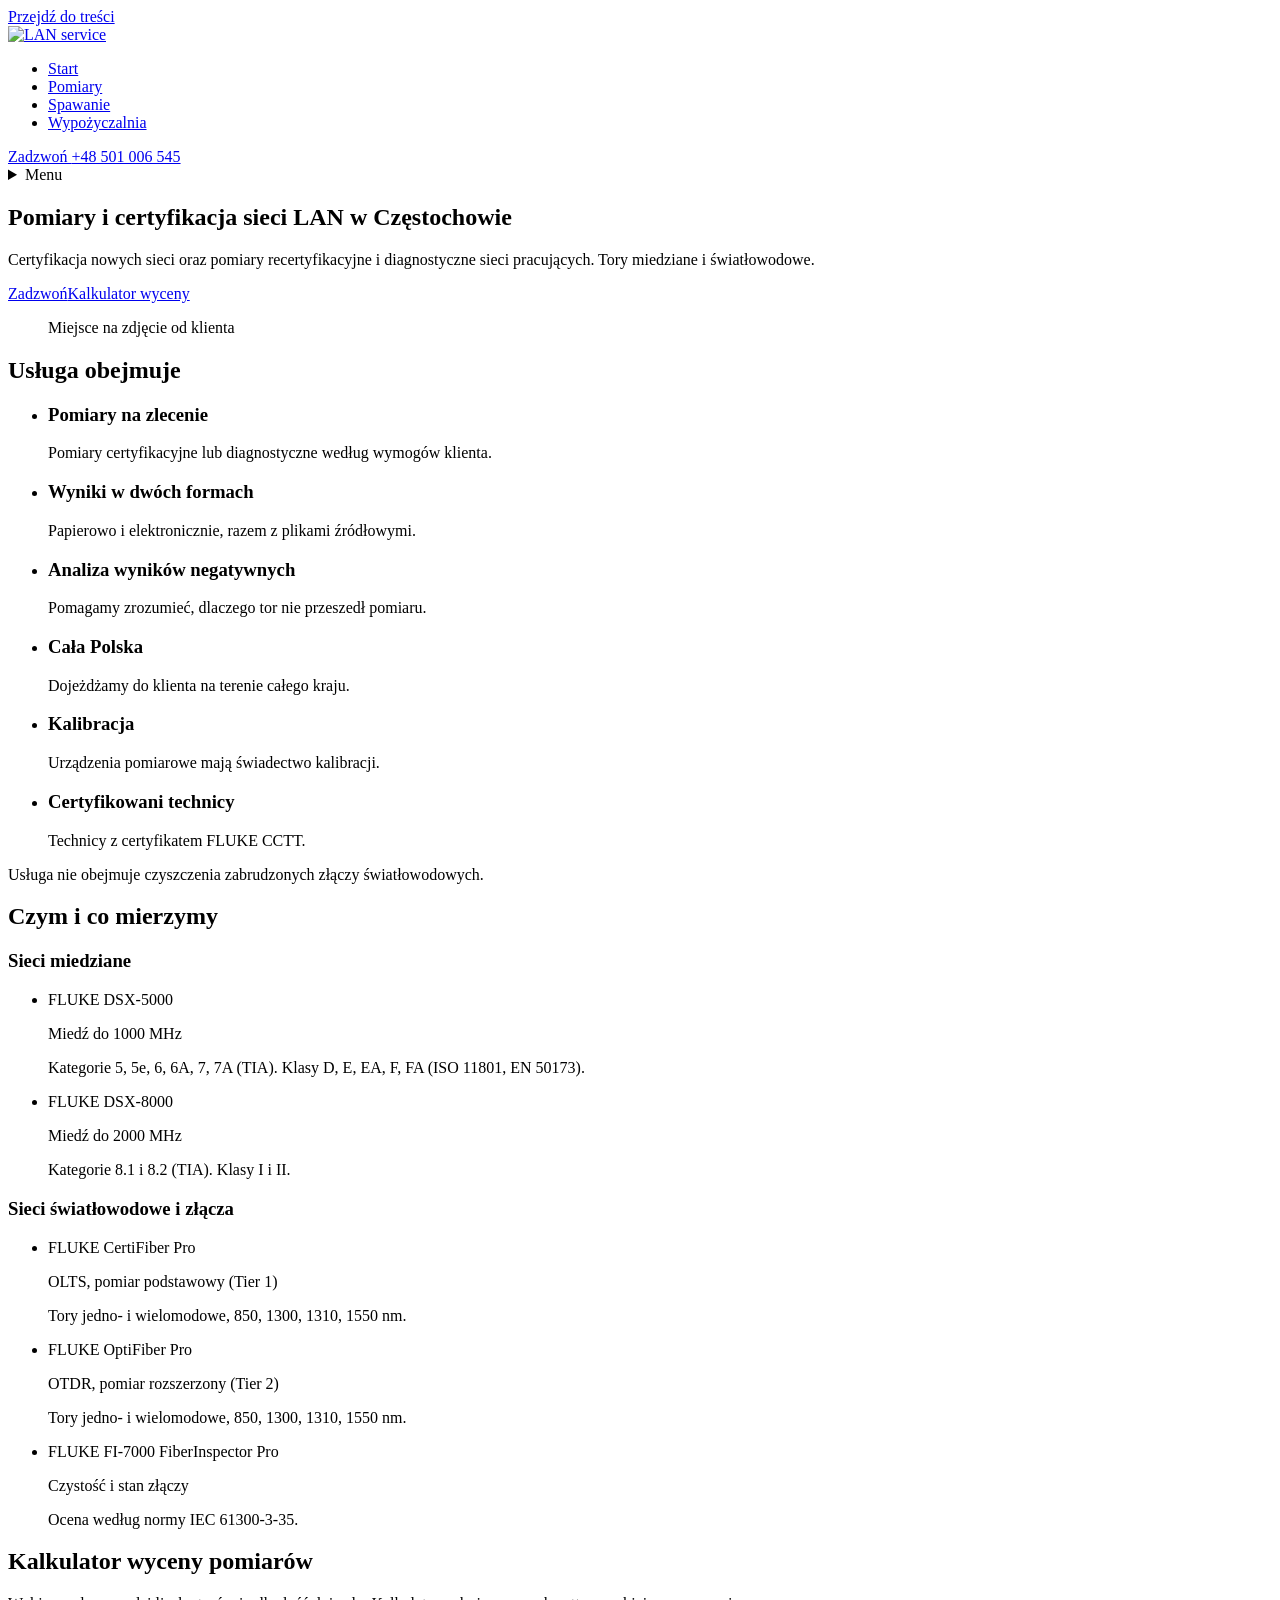
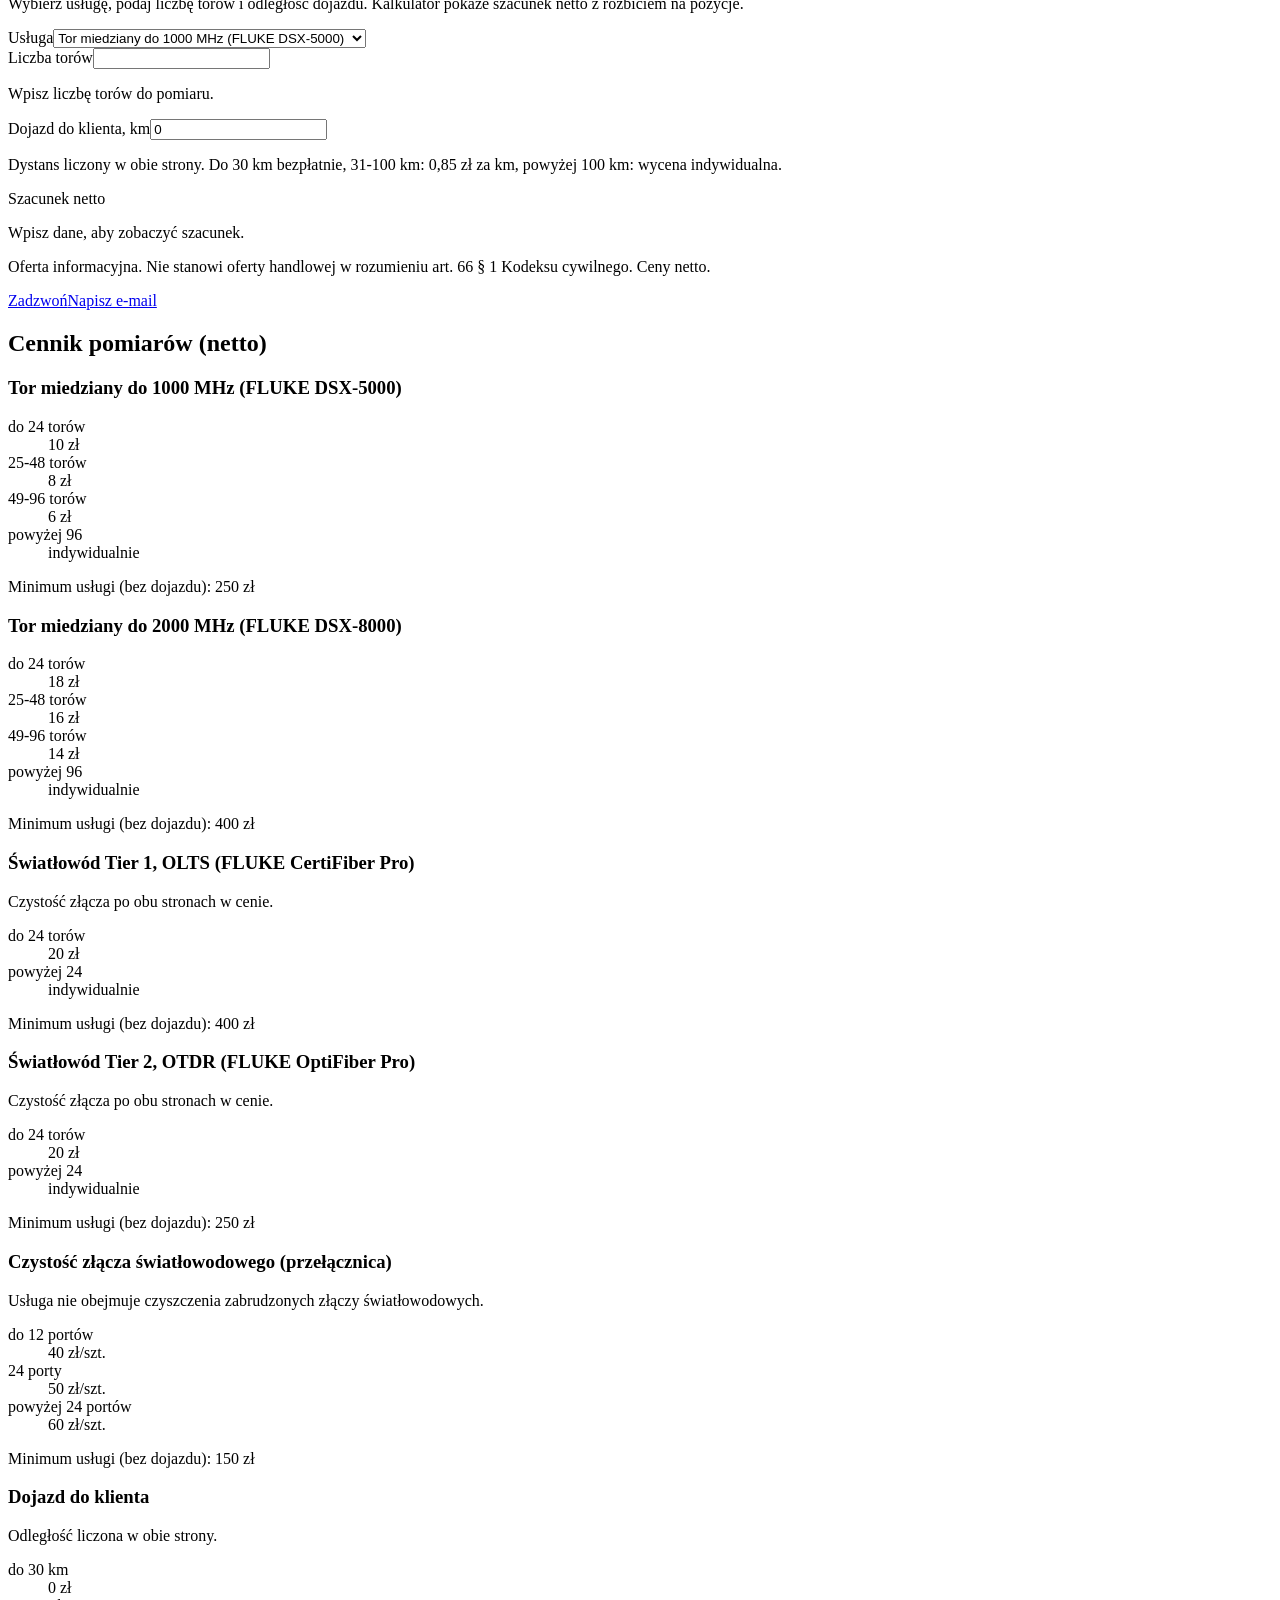
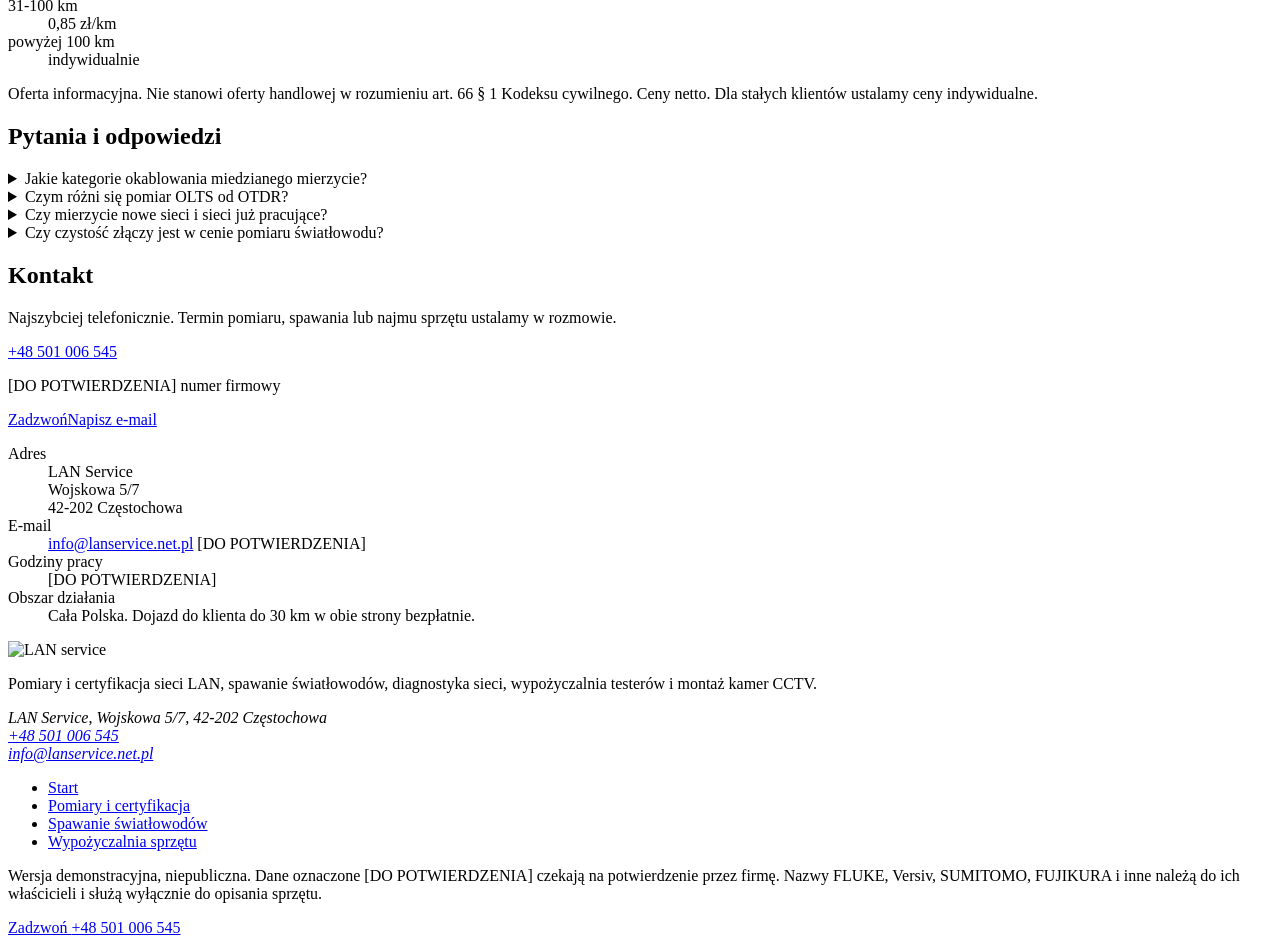
==== commit 6d1ea8eb: "Demo: lan-service-czestochowa" ====
--- a/lan-service-czestochowa/pomiary-i-certyfikacja-sieci-lan/index.html
+++ b/lan-service-czestochowa/pomiary-i-certyfikacja-sieci-lan/index.html
@@ -1 +1 @@
-<!DOCTYPE html><html lang="pl"><head><meta charset="utf-8"><meta name="viewport" content="width=device-width, initial-scale=1"><meta name="robots" content="noindex, nofollow"><title>Pomiary i certyfikacja sieci LAN Częstochowa | LAN Service</title><meta name="description" content="Certyfikacja i pomiary sieci miedzianych oraz światłowodowych w Częstochowie i całej Polsce. Cennik netto i kalkulator wyceny. Zadzwoń."><meta name="theme-color" content="#ffffff"><link rel="icon" type="image/svg+xml" href="/demos/lan-service-czestochowa/favicon.svg"><meta property="og:type" content="website"><meta property="og:locale" content="pl_PL"><meta property="og:site_name" content="LAN Service"><meta property="og:title" content="Pomiary i certyfikacja sieci LAN Częstochowa | LAN Service"><meta property="og:description" content="Certyfikacja i pomiary sieci miedzianych oraz światłowodowych w Częstochowie i całej Polsce. Cennik netto i kalkulator wyceny. Zadzwoń."><meta property="og:image" content="https://bdepta.github.io/demos/lan-service-czestochowa/og.png"><meta property="og:image:width" content="1200"><meta property="og:image:height" content="630"><meta property="og:image:alt" content="Logo LAN service"><meta name="twitter:card" content="summary_large_image"><script type="application/ld+json">{"@context":"https://schema.org","@type":"ProfessionalService","name":"LAN Service","url":"https://bdepta.github.io/demos/lan-service-czestochowa/","logo":"https://bdepta.github.io/demos/lan-service-czestochowa/logo-lan-service.png","image":"https://bdepta.github.io/demos/lan-service-czestochowa/og.png","telephone":"+48 501 006 545","email":"info@lanservice.net.pl","address":{"@type":"PostalAddress","streetAddress":"Wojskowa 5/7","postalCode":"42-202","addressLocality":"Częstochowa","addressRegion":"śląskie","addressCountry":"PL"},"areaServed":{"@type":"Country","name":"Polska"},"makesOffer":[{"@type":"Offer","itemOffered":{"@type":"Service","name":"Pomiary i certyfikacja sieci miedzianych LAN"}},{"@type":"Offer","itemOffered":{"@type":"Service","name":"Pomiary i certyfikacja sieci światłowodowych"}},{"@type":"Offer","itemOffered":{"@type":"Service","name":"Diagnostyka i analiza sieci LAN i Wi-Fi"}},{"@type":"Offer","itemOffered":{"@type":"Service","name":"Spawanie światłowodów"}},{"@type":"Offer","itemOffered":{"@type":"Service","name":"Wypożyczalnia sprzętu pomiarowego"}},{"@type":"Offer","itemOffered":{"@type":"Service","name":"Montaż kamer CCTV"}}]}</script><script type="application/ld+json">{"@context":"https://schema.org","@type":"FAQPage","mainEntity":[{"@type":"Question","name":"Jakie kategorie okablowania miedzianego mierzycie?","acceptedAnswer":{"@type":"Answer","text":"Kategorie 5, 5e, 6, 6A, 7 i 7A (klasy D, E, EA, F, FA) testerem DSX-5000 do 1000 MHz oraz kategorie 8.1 i 8.2 (klasy I i II) testerem DSX-8000 do 2000 MHz."}},{"@type":"Question","name":"Czym różni się pomiar OLTS od OTDR?","acceptedAnswer":{"@type":"Answer","text":"OLTS (Tier 1) to pomiar podstawowy toru światłowodowego, wykonywany testerem CertiFiber Pro. OTDR (Tier 2) to pomiar rozszerzony, wykonywany testerem OptiFiber Pro. Oba dotyczą światłowodów jedno- i wielomodowych."}},{"@type":"Question","name":"Czy mierzycie nowe sieci i sieci już pracujące?","acceptedAnswer":{"@type":"Answer","text":"Tak. Wykonujemy pomiary certyfikacyjne nowych sieci oraz pomiary recertyfikacyjne i diagnostyczne sieci pracujących."}},{"@type":"Question","name":"Czy czystość złączy jest w cenie pomiaru światłowodu?","acceptedAnswer":{"@type":"Answer","text":"Tak, kontrola czystości złącza po obu stronach toru jest w cenie pomiaru OLTS i OTDR. Czyszczenie zabrudzonych złączy nie jest objęte usługą."}}]}</script><link rel="stylesheet" href="/demos/lan-service-czestochowa/_astro/estimate.EzUSgKzh.css"></head><body class="bg-ink pb-24 lg:pb-0"><a href="#tresc" class="sr-only focus:not-sr-only focus:fixed focus:left-2 focus:top-2 focus:z-50 focus:bg-ink focus:px-4 focus:py-3 focus:text-white">Przejdź do treści</a><header class="on-dark bg-ink pt-3 md:pt-5"><div class="wrap"><div class="flex items-center justify-between gap-4 rounded-full bg-paper py-2 pl-4 pr-2 text-ink md:pl-6"><a href="/demos/lan-service-czestochowa/" class="block shrink-0" aria-label="LAN service, strona główna"><img src="/demos/lan-service-czestochowa/logo-lan-service.webp" width="744" height="82" alt="LAN service" class="h-7 w-auto lg:h-8 xl:h-9" fetchpriority="high"></a><nav aria-label="Główne" class="hidden lg:block"><ul class="flex gap-1 text-[.9375rem] font-semibold"><li><a href="/demos/lan-service-czestochowa/" class="inline-flex min-h-11 items-center whitespace-nowrap rounded-full px-4 hover:bg-mist ">Start</a></li><li><a href="/demos/lan-service-czestochowa/pomiary-i-certyfikacja-sieci-lan/" aria-current="page" class="inline-flex min-h-11 items-center whitespace-nowrap rounded-full px-4 hover:bg-mist bg-ink text-white hover:bg-ink">Pomiary</a></li><li><a href="/demos/lan-service-czestochowa/spawanie-swiatlowodow/" class="inline-flex min-h-11 items-center whitespace-nowrap rounded-full px-4 hover:bg-mist ">Spawanie</a></li><li><a href="/demos/lan-service-czestochowa/wypozyczenia-urzadzen-do-pomiaru-sieci/" class="inline-flex min-h-11 items-center whitespace-nowrap rounded-full px-4 hover:bg-mist ">Wypożyczalnia</a></li></ul></nav><a href="tel:+48501006545" class="btn !bg-red !text-white !border-red hover:!bg-red-dark hidden lg:inline-flex">Zadzwoń <span class="mono tnum hidden font-medium xl:inline">+48 501 006 545</span></a></div><nav aria-label="Główne (telefon)" class="mt-3 lg:hidden"><ul class="flex flex-wrap gap-2 text-[.9375rem] font-semibold"><li><a href="/demos/lan-service-czestochowa/" class="inline-flex min-h-11 items-center rounded-full border border-white/40 px-4 text-white">Start</a></li><li><a href="/demos/lan-service-czestochowa/pomiary-i-certyfikacja-sieci-lan/" aria-current="page" class="inline-flex min-h-11 items-center rounded-full border border-white/40 px-4 bg-white text-ink">Pomiary</a></li><li><a href="/demos/lan-service-czestochowa/spawanie-swiatlowodow/" class="inline-flex min-h-11 items-center rounded-full border border-white/40 px-4 text-white">Spawanie</a></li><li><a href="/demos/lan-service-czestochowa/wypozyczenia-urzadzen-do-pomiaru-sieci/" class="inline-flex min-h-11 items-center rounded-full border border-white/40 px-4 text-white">Wypożyczalnia</a></li></ul></nav></div></header><main id="tresc"><section class="on-dark bg-ink pb-14 pt-10 text-white md:pb-20 md:pt-16"><div class="wrap grid gap-10 lg:grid-cols-[1.2fr_.8fr] lg:gap-14"><div><h1 class="text-4xl md:text-6xl">Pomiary i certyfikacja sieci LAN <span class="text-red-logo">w Częstochowie</span></h1><p class="mt-6 max-w-xl text-lg text-white/85">Certyfikacja nowych sieci oraz pomiary recertyfikacyjne i diagnostyczne sieci pracujących. Tory miedziane i światłowodowe, platforma FLUKE Versiv.</p><div class="mt-8 flex flex-wrap gap-3"><a class="btn btn-red" href="tel:+48501006545">Zadzwoń</a><a class="btn btn-line" href="#kalkulator">Kalkulator wyceny</a></div></div><div class="card bg-coal p-6 md:p-8"><h2 class="text-2xl">Usługa obejmuje</h2><ul class="mt-4 flex flex-wrap gap-2"><li class="rounded-2xl border border-white/30 px-4 py-2 text-[.9375rem]">Pomiary certyfikacyjne lub diagnostyczne według wymogów klienta</li><li class="rounded-2xl border border-white/30 px-4 py-2 text-[.9375rem]">Wyniki papierowo i elektronicznie (pliki źródłowe)</li><li class="rounded-2xl border border-white/30 px-4 py-2 text-[.9375rem]">Pomoc w analizie wyników negatywnych</li><li class="rounded-2xl border border-white/30 px-4 py-2 text-[.9375rem]">Obszar działania: cała Polska</li><li class="rounded-2xl border border-white/30 px-4 py-2 text-[.9375rem]">Urządzenia ze świadectwem kalibracji</li><li class="rounded-2xl border border-white/30 px-4 py-2 text-[.9375rem]">Technicy z certyfikatem FLUKE CCTT</li></ul><p class="mt-4 text-sm text-white/75">Usługa nie obejmuje czyszczenia zabrudzonych złączy światłowodowych.</p></div></div></section><section aria-labelledby="czym-h" class="bg-paper py-16 md:py-24"><div class="wrap"><h2 id="czym-h" class="text-4xl md:text-5xl">Czym i co mierzymy</h2><ul class="mt-10 grid gap-4 md:grid-cols-2 lg:grid-cols-3"><li class="card p-6 lg:col-span-2 bg-mist"><p class="mono text-sm font-medium text-red">FLUKE DSX-5000</p><h3 class="mt-2 text-2xl">Miedź do 1000 MHz</h3><p class="mt-2 text-muted">Kategorie 5, 5e, 6, 6A, 7, 7A (TIA). Klasy D, E, EA, F, FA (ISO 11801, EN 50173).</p></li><li class="card p-6 bg-mist"><p class="mono text-sm font-medium text-red">FLUKE DSX-8000</p><h3 class="mt-2 text-2xl">Miedź do 2000 MHz</h3><p class="mt-2 text-muted">Kategorie 8.1 i 8.2 (TIA). Klasy I i II.</p></li><li class="card p-6 bg-mist"><p class="mono text-sm font-medium text-red">FLUKE CertiFiber Pro</p><h3 class="mt-2 text-2xl">Światłowód, OLTS (Tier 1)</h3><p class="mt-2 text-muted">Pomiar podstawowy, tory jedno- i wielomodowe, 850, 1300, 1310, 1550 nm.</p></li><li class="card p-6 bg-mist"><p class="mono text-sm font-medium text-red">FLUKE OptiFiber Pro</p><h3 class="mt-2 text-2xl">Światłowód, OTDR (Tier 2)</h3><p class="mt-2 text-muted">Pomiar rozszerzony, tory jedno- i wielomodowe, 850, 1300, 1310, 1550 nm.</p></li><li class="card p-6 bg-mist"><p class="mono text-sm font-medium text-red">FLUKE FI-7000 FiberInspector Pro</p><h3 class="mt-2 text-2xl">Czystość i stan złączy</h3><p class="mt-2 text-muted">Ocena według normy IEC 61300-3-35.</p></li></ul></div></section><section id="kalkulator" aria-labelledby="calc-measure-h" class="on-dark bg-ink py-16 text-white md:py-24"><div class="wrap"><h2 id="calc-measure-h" class="text-4xl md:text-5xl">Kalkulator wyceny pomiarów</h2><p class="mt-4 max-w-prose text-lg text-white/85">Wybierz usługę, podaj liczbę torów i odległość dojazdu. Kalkulator pokaże szacunek netto z rozbiciem na pozycje.</p><div class="mt-10 grid gap-4" data-calc="measure"><form class="card grid gap-5 bg-coal p-5 md:grid-cols-3 md:p-8" novalidate aria-label="Dane do szacunku"><div class="field md:col-span-3"><label for="calc-measure-service">Usługa</label><select class="input" id="calc-measure-service" name="service"><option value="cu-1000">Tor miedziany do 1000 MHz (FLUKE DSX-5000)</option><option value="cu-2000">Tor miedziany do 2000 MHz (FLUKE DSX-8000)</option><option value="fiber-t1">Światłowód Tier 1, OLTS (FLUKE CertiFiber Pro)</option><option value="fiber-t2">Światłowód Tier 2, OTDR (FLUKE OptiFiber Pro)</option><option value="cleanliness">Czystość złącza światłowodowego (przełącznica)</option></select></div><div class="field"><label for="calc-measure-qty" data-qty-label>Liczba torów</label><input class="input mono tnum" id="calc-measure-qty" name="qty" type="number" inputmode="numeric" min="1" step="1" autocomplete="off" aria-describedby="calc-measure-qty-h"><p class="help" id="calc-measure-qty-h" data-qty-help>Wpisz liczbę torów do pomiaru.</p></div><div class="field" data-panel hidden><label for="calc-measure-panel">Wielkość przełącznicy</label><select class="input" id="calc-measure-panel" name="panel"><option value="p12">do 12 portów</option><option value="p24">24 porty</option><option value="p24plus">powyżej 24 portów</option></select></div><div class="field" data-km><label for="calc-measure-km">Dojazd do klienta, km</label><input class="input mono tnum" id="calc-measure-km" name="km" type="number" inputmode="decimal" min="0" step="1" value="0" autocomplete="off" aria-describedby="calc-measure-km-h"><p class="help" id="calc-measure-km-h">Dystans liczony w obie strony. Do 30 km bezpłatnie, 31-100 km: 0,85 zł za km, powyżej 100 km: wycena indywidualna.</p></div></form><div class="on-light card grid gap-6 bg-paper p-5 text-ink md:grid-cols-[1.4fr_1fr] md:p-8"><div role="status" aria-live="polite" data-result class="grid content-start gap-4"><p class="text-sm font-semibold text-muted">Szacunek netto</p><p>Wpisz dane powyżej, aby zobaczyć szacunek.</p></div><div class="grid content-between gap-5 md:border-l md:border-line md:pl-8"><p class="text-sm leading-6 text-muted">Oferta informacyjna. Nie stanowi oferty handlowej w rozumieniu art. 66 § 1 Kodeksu cywilnego. Ceny netto.</p><div class="flex flex-wrap gap-3"><a class="btn !bg-red !text-white !border-red hover:!bg-red-dark" href="tel:+48501006545">Zadzwoń</a><a class="btn btn-line !text-ink !border-ink hover:!bg-ink hover:!text-white" href="mailto:info@lanservice.net.pl">Napisz e-mail</a></div></div></div></div><noscript><p class="mt-4 text-sm text-white/80">Kalkulator wymaga włączonego JavaScriptu. Pełny cennik znajduje się poniżej.</p></noscript></div></section><script type="module" src="/demos/lan-service-czestochowa/_astro/Calculator.astro_astro_type_script_index_0_lang.CDnvrjIM.js"></script><section id="cennik" aria-labelledby="cennik-h" class="bg-paper py-16 md:py-24"><div class="wrap"><h2 id="cennik-h" class="text-4xl md:text-5xl">Cennik pomiarów (netto)</h2><ul class="mt-10 grid gap-4 md:grid-cols-2"><li class="card bg-mist p-6"><h3 class="text-xl">Tor miedziany do 1000 MHz (FLUKE DSX-5000)</h3><ul class="mono tnum mt-4 flex flex-wrap gap-2 text-sm"><li class="chip bg-paper">do 24: 10 zł</li><li class="chip bg-paper">25-48: 8 zł</li><li class="chip bg-paper">49-96: 6 zł</li><li class="chip bg-paper">powyżej 96: wycena indywidualna</li></ul><p class="mt-4 text-sm text-muted">Minimum usługi (bez dojazdu): <span class="mono font-medium text-ink">250 zł</span></p></li><li class="card bg-mist p-6"><h3 class="text-xl">Tor miedziany do 2000 MHz (FLUKE DSX-8000)</h3><ul class="mono tnum mt-4 flex flex-wrap gap-2 text-sm"><li class="chip bg-paper">do 24: 18 zł</li><li class="chip bg-paper">25-48: 16 zł</li><li class="chip bg-paper">49-96: 14 zł</li><li class="chip bg-paper">powyżej 96: wycena indywidualna</li></ul><p class="mt-4 text-sm text-muted">Minimum usługi (bez dojazdu): <span class="mono font-medium text-ink">400 zł</span></p></li><li class="card bg-mist p-6"><h3 class="text-xl">Światłowód Tier 1, OLTS (FLUKE CertiFiber Pro)</h3><p class="mt-1 text-sm text-muted">Czystość złącza po obu stronach w cenie.</p><ul class="mono tnum mt-4 flex flex-wrap gap-2 text-sm"><li class="chip bg-paper">do 24: 20 zł</li><li class="chip bg-paper">powyżej 24: wycena indywidualna</li></ul><p class="mt-4 text-sm text-muted">Minimum usługi (bez dojazdu): <span class="mono font-medium text-ink">400 zł</span></p></li><li class="card bg-mist p-6"><h3 class="text-xl">Światłowód Tier 2, OTDR (FLUKE OptiFiber Pro)</h3><p class="mt-1 text-sm text-muted">Czystość złącza po obu stronach w cenie.</p><ul class="mono tnum mt-4 flex flex-wrap gap-2 text-sm"><li class="chip bg-paper">do 24: 20 zł</li><li class="chip bg-paper">powyżej 24: wycena indywidualna</li></ul><p class="mt-4 text-sm text-muted">Minimum usługi (bez dojazdu): <span class="mono font-medium text-ink">250 zł</span></p></li><li class="card bg-mist p-6"><h3 class="text-xl">Czystość złącza światłowodowego (przełącznica)</h3><p class="mt-1 text-sm text-muted">Usługa nie obejmuje czyszczenia zabrudzonych złączy światłowodowych.</p><ul class="mono tnum mt-4 flex flex-wrap gap-2 text-sm"><li class="chip bg-paper">do 12 portów: 40 zł za przełącznicę</li><li class="chip bg-paper">24 porty: 50 zł za przełącznicę</li><li class="chip bg-paper">powyżej 24 portów: 60 zł za przełącznicę</li></ul><p class="mt-4 text-sm text-muted">Minimum usługi (bez dojazdu): <span class="mono font-medium text-ink">150 zł</span></p></li><li class="card on-dark bg-ink p-6 text-white"><h3 class="text-xl">Dojazd do klienta</h3><p class="mt-1 text-sm text-white/75">Odległość liczona w obie strony.</p><ul class="mt-4 grid gap-2"><li>do 30 km w obie strony: bezpłatnie</li><li>31-100 km: 0,85 zł za km</li><li>powyżej 100 km: wycena indywidualna</li></ul></li></ul><p class="mt-6 max-w-prose text-sm leading-6 text-muted">Oferta informacyjna. Nie stanowi oferty handlowej w rozumieniu art. 66 § 1 Kodeksu cywilnego. Ceny netto. Dla stałych klientów ustalamy ceny indywidualne.</p></div></section><section aria-labelledby="faq-h" class="bg-paper py-16 md:py-24"><div class="wrap max-w-3xl"><h2 id="faq-h" class="text-4xl md:text-5xl">Pytania i odpowiedzi</h2><div class="mt-8 grid gap-3"><details class="faq"><summary>Jakie kategorie okablowania miedzianego mierzycie?</summary><p>Kategorie 5, 5e, 6, 6A, 7 i 7A (klasy D, E, EA, F, FA) testerem DSX-5000 do 1000 MHz oraz kategorie 8.1 i 8.2 (klasy I i II) testerem DSX-8000 do 2000 MHz.</p></details><details class="faq"><summary>Czym różni się pomiar OLTS od OTDR?</summary><p>OLTS (Tier 1) to pomiar podstawowy toru światłowodowego, wykonywany testerem CertiFiber Pro. OTDR (Tier 2) to pomiar rozszerzony, wykonywany testerem OptiFiber Pro. Oba dotyczą światłowodów jedno- i wielomodowych.</p></details><details class="faq"><summary>Czy mierzycie nowe sieci i sieci już pracujące?</summary><p>Tak. Wykonujemy pomiary certyfikacyjne nowych sieci oraz pomiary recertyfikacyjne i diagnostyczne sieci pracujących.</p></details><details class="faq"><summary>Czy czystość złączy jest w cenie pomiaru światłowodu?</summary><p>Tak, kontrola czystości złącza po obu stronach toru jest w cenie pomiaru OLTS i OTDR. Czyszczenie zabrudzonych złączy nie jest objęte usługą.</p></details></div></div></section><section id="kontakt" aria-labelledby="kontakt-h" class="on-dark bg-ink py-16 text-white md:py-24"><div class="wrap grid gap-10 lg:grid-cols-[1.1fr_1fr] lg:gap-16"><div><h2 id="kontakt-h" class="text-4xl md:text-6xl">Kontakt</h2><p class="mt-5 max-w-md text-lg text-white/85">Najszybciej telefonicznie. Termin pomiaru, spawania lub najmu sprzętu ustalamy w rozmowie.</p><a class="mono tnum mt-8 block text-3xl font-medium text-red-logo underline-offset-8 hover:underline md:text-5xl" href="tel:+48501006545">+48 501 006 545</a><p class="mt-2 text-sm text-white/75">[DO POTWIERDZENIA] numer firmowy</p><div class="mt-8 flex flex-wrap gap-3"><a class="btn btn-red" href="tel:+48501006545">Zadzwoń</a><a class="btn btn-line" href="mailto:info@lanservice.net.pl">Napisz e-mail</a></div></div><dl class="card grid gap-6 bg-coal p-6 md:p-8"><div><dt class="text-sm font-semibold text-white/75">Adres</dt><dd class="mt-1 text-lg">LAN Service<br>Wojskowa 5/7<br>42-202 Częstochowa</dd></div><div><dt class="text-sm font-semibold text-white/75">E-mail</dt><dd class="mt-1 text-lg"><a class="underline underline-offset-4" href="mailto:info@lanservice.net.pl">info@lanservice.net.pl</a> <span class="text-sm text-white/75">[DO POTWIERDZENIA]</span></dd></div><div><dt class="text-sm font-semibold text-white/75">Godziny pracy</dt><dd class="mt-1 text-lg">[DO POTWIERDZENIA]</dd></div><div><dt class="text-sm font-semibold text-white/75">Obszar działania</dt><dd class="mt-1 text-lg">Cała Polska. Dojazd do klienta do 30 km w obie strony bezpłatnie.</dd></div></dl></div></section></main><footer class="on-dark border-t border-white/15 bg-ink text-white"><div class="wrap grid gap-10 py-12 md:grid-cols-[1.3fr_1fr]"><div><span class="inline-block rounded-xl bg-paper p-2"><img src="/demos/lan-service-czestochowa/logo-lan-service.webp" width="744" height="82" alt="LAN service" class="h-7 w-auto" loading="lazy"></span><p class="mt-4 max-w-md text-sm text-white/80">Pomiary i certyfikacja sieci LAN, spawanie światłowodów, diagnostyka sieci, wypożyczalnia testerów i montaż kamer CCTV.</p><address class="mt-4 not-italic text-sm leading-7 text-white/90">LAN Service, Wojskowa 5/7, 42-202 Częstochowa<br><a class="underline underline-offset-4" href="tel:+48501006545">+48 501 006 545</a><br><a class="underline underline-offset-4" href="mailto:info@lanservice.net.pl">info@lanservice.net.pl</a></address></div><nav aria-label="Podstrony"><ul class="flex flex-wrap gap-2 md:justify-end"><li><a class="inline-flex min-h-11 items-center rounded-full border border-white/40 px-4 text-sm font-semibold hover:bg-white hover:text-ink" href="/demos/lan-service-czestochowa/">Start</a></li><li><a class="inline-flex min-h-11 items-center rounded-full border border-white/40 px-4 text-sm font-semibold hover:bg-white hover:text-ink" href="/demos/lan-service-czestochowa/pomiary-i-certyfikacja-sieci-lan/">Pomiary i certyfikacja</a></li><li><a class="inline-flex min-h-11 items-center rounded-full border border-white/40 px-4 text-sm font-semibold hover:bg-white hover:text-ink" href="/demos/lan-service-czestochowa/spawanie-swiatlowodow/">Spawanie światłowodów</a></li><li><a class="inline-flex min-h-11 items-center rounded-full border border-white/40 px-4 text-sm font-semibold hover:bg-white hover:text-ink" href="/demos/lan-service-czestochowa/wypozyczenia-urzadzen-do-pomiaru-sieci/">Wypożyczalnia sprzętu</a></li></ul></nav></div><div class="border-t border-white/15"><p class="wrap py-5 text-xs leading-5 text-white/75">Wersja demonstracyjna, niepubliczna. Dane oznaczone [DO POTWIERDZENIA] czekają na potwierdzenie przez firmę. Nazwy FLUKE, Versiv, SUMITOMO, FUJIKURA i inne należą do ich właścicieli i służą wyłącznie do opisania sprzętu.</p></div></footer><div class="fixed inset-x-0 bottom-0 z-40 bg-ink/95 p-3 lg:hidden"><a href="tel:+48501006545" class="btn on-dark !bg-red-logo !text-ink !border-red-logo w-full">Zadzwoń <span class="mono tnum font-medium">+48 501 006 545</span></a></div></body></html>+<!DOCTYPE html><html lang="pl"><head><meta charset="utf-8"><meta name="viewport" content="width=device-width, initial-scale=1"><meta name="robots" content="noindex, nofollow"><title>Pomiary i certyfikacja sieci LAN Częstochowa | LAN Service</title><meta name="description" content="Certyfikacja i pomiary sieci miedzianych oraz światłowodowych w Częstochowie i całej Polsce. Cennik netto i kalkulator wyceny. Zadzwoń."><meta name="theme-color" content="#fbfcfd"><link rel="icon" type="image/svg+xml" href="/demos/lan-service-czestochowa/favicon.svg"><meta property="og:type" content="website"><meta property="og:locale" content="pl_PL"><meta property="og:site_name" content="LAN Service"><meta property="og:title" content="Pomiary i certyfikacja sieci LAN Częstochowa | LAN Service"><meta property="og:description" content="Certyfikacja i pomiary sieci miedzianych oraz światłowodowych w Częstochowie i całej Polsce. Cennik netto i kalkulator wyceny. Zadzwoń."><meta property="og:image" content="https://bdepta.github.io/demos/lan-service-czestochowa/og.png"><meta property="og:image:width" content="1200"><meta property="og:image:height" content="630"><meta property="og:image:alt" content="Logo LAN service"><meta name="twitter:card" content="summary_large_image"><script type="application/ld+json">{"@context":"https://schema.org","@type":"ProfessionalService","name":"LAN Service","url":"https://bdepta.github.io/demos/lan-service-czestochowa/","logo":"https://bdepta.github.io/demos/lan-service-czestochowa/logo-lan-service.png","image":"https://bdepta.github.io/demos/lan-service-czestochowa/og.png","telephone":"+48 501 006 545","email":"info@lanservice.net.pl","address":{"@type":"PostalAddress","streetAddress":"Wojskowa 5/7","postalCode":"42-202","addressLocality":"Częstochowa","addressRegion":"śląskie","addressCountry":"PL"},"areaServed":{"@type":"Country","name":"Polska"},"makesOffer":[{"@type":"Offer","itemOffered":{"@type":"Service","name":"Pomiary i certyfikacja sieci miedzianych LAN"}},{"@type":"Offer","itemOffered":{"@type":"Service","name":"Pomiary i certyfikacja sieci światłowodowych"}},{"@type":"Offer","itemOffered":{"@type":"Service","name":"Diagnostyka i analiza sieci LAN i Wi-Fi"}},{"@type":"Offer","itemOffered":{"@type":"Service","name":"Spawanie światłowodów"}},{"@type":"Offer","itemOffered":{"@type":"Service","name":"Wypożyczalnia sprzętu pomiarowego"}},{"@type":"Offer","itemOffered":{"@type":"Service","name":"Montaż kamer CCTV"}}]}</script><script type="application/ld+json">{"@context":"https://schema.org","@type":"FAQPage","mainEntity":[{"@type":"Question","name":"Jakie kategorie okablowania miedzianego mierzycie?","acceptedAnswer":{"@type":"Answer","text":"Kategorie 5, 5e, 6, 6A, 7 i 7A (klasy D, E, EA, F, FA) testerem DSX-5000 do 1000 MHz oraz kategorie 8.1 i 8.2 (klasy I i II) testerem DSX-8000 do 2000 MHz."}},{"@type":"Question","name":"Czym różni się pomiar OLTS od OTDR?","acceptedAnswer":{"@type":"Answer","text":"OLTS (Tier 1) to pomiar podstawowy toru światłowodowego, wykonywany testerem CertiFiber Pro. OTDR (Tier 2) to pomiar rozszerzony, wykonywany testerem OptiFiber Pro. Oba dotyczą światłowodów jedno- i wielomodowych."}},{"@type":"Question","name":"Czy mierzycie nowe sieci i sieci już pracujące?","acceptedAnswer":{"@type":"Answer","text":"Tak. Wykonujemy pomiary certyfikacyjne nowych sieci oraz pomiary recertyfikacyjne i diagnostyczne sieci pracujących."}},{"@type":"Question","name":"Czy czystość złączy jest w cenie pomiaru światłowodu?","acceptedAnswer":{"@type":"Answer","text":"Tak, kontrola czystości złącza po obu stronach toru jest w cenie pomiaru OLTS i OTDR. Czyszczenie zabrudzonych złączy nie jest objęte usługą."}}]}</script><link rel="stylesheet" href="/demos/lan-service-czestochowa/_astro/estimate.ugQ1e_YX.css"></head><body class="pb-24 lg:pb-0"><a href="#tresc" class="sr-only focus:not-sr-only focus:fixed focus:left-2 focus:top-2 focus:z-50 focus:bg-ink focus:px-4 focus:py-3 focus:text-surface">Przejdź do treści</a><header class="border-b border-line bg-surface"><div class="wrap flex h-16 items-center justify-between gap-4 lg:h-[4.5rem]"><a href="/demos/lan-service-czestochowa/" class="block shrink-0" aria-label="LAN service, strona główna"><img src="/demos/lan-service-czestochowa/logo-lan-service.webp" width="744" height="82" alt="LAN service" class="h-6 w-auto sm:h-7 md:h-8" fetchpriority="high"></a><nav aria-label="Główne" class="hidden lg:block"><ul class="flex items-center gap-1 text-[.9375rem] font-semibold"><li><a href="/demos/lan-service-czestochowa/" class="inline-flex min-h-11 items-center whitespace-nowrap border-b-2 px-3 hover:border-ink border-transparent">Start</a></li><li><a href="/demos/lan-service-czestochowa/pomiary-i-certyfikacja-sieci-lan/" aria-current="page" class="inline-flex min-h-11 items-center whitespace-nowrap border-b-2 px-3 hover:border-ink border-accent">Pomiary</a></li><li><a href="/demos/lan-service-czestochowa/spawanie-swiatlowodow/" class="inline-flex min-h-11 items-center whitespace-nowrap border-b-2 px-3 hover:border-ink border-transparent">Spawanie</a></li><li><a href="/demos/lan-service-czestochowa/wypozyczenia-urzadzen-do-pomiaru-sieci/" class="inline-flex min-h-11 items-center whitespace-nowrap border-b-2 px-3 hover:border-ink border-transparent">Wypożyczalnia</a></li></ul></nav><a href="tel:+48501006545" class="btn btn-primary hidden lg:inline-flex">Zadzwoń <span class="mono tnum hidden font-medium xl:inline">+48 501 006 545</span></a><details class="relative lg:hidden"><summary class="btn btn-secondary cursor-pointer list-none [&amp;::-webkit-details-marker]:hidden">Menu</summary><nav aria-label="Główne (telefon)" class="panel absolute right-0 z-30 mt-2 w-60 p-2 shadow-lg"><ul><li><a href="/demos/lan-service-czestochowa/" class="flex min-h-11 items-center rounded-md px-3 font-semibold ">Start</a></li><li><a href="/demos/lan-service-czestochowa/pomiary-i-certyfikacja-sieci-lan/" aria-current="page" class="flex min-h-11 items-center rounded-md px-3 font-semibold bg-sunken">Pomiary i certyfikacja</a></li><li><a href="/demos/lan-service-czestochowa/spawanie-swiatlowodow/" class="flex min-h-11 items-center rounded-md px-3 font-semibold ">Spawanie światłowodów</a></li><li><a href="/demos/lan-service-czestochowa/wypozyczenia-urzadzen-do-pomiaru-sieci/" class="flex min-h-11 items-center rounded-md px-3 font-semibold ">Wypożyczalnia sprzętu</a></li></ul></nav></details></div></header><main id="tresc"><section class="py-10 md:py-16"><div class="wrap grid items-center gap-10 lg:grid-cols-[1.9fr_1fr] lg:gap-12"><div><h1 class="text-4xl sm:text-5xl lg:text-[2.75rem] xl:text-5xl">Pomiary i certyfikacja sieci LAN w Częstochowie</h1><p class="rise rise-2 mt-6 max-w-xl text-lg text-muted md:text-xl">Certyfikacja nowych sieci oraz pomiary recertyfikacyjne i diagnostyczne sieci pracujących. Tory miedziane i światłowodowe.</p><div class="rise rise-3 mt-8 flex flex-wrap items-center gap-x-6 gap-y-4"><a class="btn btn-primary" href="tel:+48501006545">Zadzwoń</a><a class="textlink" href="#kalkulator">Kalkulator wyceny</a></div></div><figure class="m-0 rise rise-2" data-demo-placeholder><div class="w-full rounded-md border border-line bg-sunken aspect-[4/3]" style="background-image: linear-gradient(160deg, rgb(255 255 255 / .55), rgb(255 255 255 / 0) 60%);"></div><figcaption class="mt-2 text-sm text-muted">Miejsce na zdjęcie od klienta</figcaption></figure></div></section><section aria-labelledby="obejmuje-h" class="border-y border-line bg-surface py-16 md:py-24"><div class="wrap"><h2 id="obejmuje-h" class="text-3xl md:text-5xl">Usługa obejmuje</h2><ul class="mt-10 grid gap-x-12 gap-y-8 md:grid-cols-2"><li class="border-t-2 border-ink pt-4"><h3 class="text-xl">Pomiary na zlecenie</h3><p class="mt-2 text-muted">Pomiary certyfikacyjne lub diagnostyczne według wymogów klienta.</p></li><li class="border-t-2 border-ink pt-4"><h3 class="text-xl">Wyniki w dwóch formach</h3><p class="mt-2 text-muted">Papierowo i elektronicznie, razem z plikami źródłowymi.</p></li><li class="border-t-2 border-ink pt-4"><h3 class="text-xl">Analiza wyników negatywnych</h3><p class="mt-2 text-muted">Pomagamy zrozumieć, dlaczego tor nie przeszedł pomiaru.</p></li><li class="border-t-2 border-ink pt-4"><h3 class="text-xl">Cała Polska</h3><p class="mt-2 text-muted">Dojeżdżamy do klienta na terenie całego kraju.</p></li><li class="border-t-2 border-ink pt-4"><h3 class="text-xl">Kalibracja</h3><p class="mt-2 text-muted">Urządzenia pomiarowe mają świadectwo kalibracji.</p></li><li class="border-t-2 border-ink pt-4"><h3 class="text-xl">Certyfikowani technicy</h3><p class="mt-2 text-muted">Technicy z certyfikatem FLUKE CCTT.</p></li></ul><p class="mt-8 text-sm text-muted">Usługa nie obejmuje czyszczenia zabrudzonych złączy światłowodowych.</p></div></section><section aria-labelledby="czym-h" class="py-16 md:py-24"><div class="wrap"><h2 id="czym-h" class="text-3xl md:text-5xl">Czym i co mierzymy</h2><div class="mt-10 grid gap-12 md:grid-cols-2 md:gap-14"><div><h3 class="text-xl text-accent">Sieci miedziane</h3><ul class="mt-4 grid gap-4"><li class="panel p-5"><p class="mono text-sm">FLUKE DSX-5000</p><p class="mt-1 text-lg font-semibold">Miedź do 1000 MHz</p><p class="mt-1 text-muted">Kategorie 5, 5e, 6, 6A, 7, 7A (TIA). Klasy D, E, EA, F, FA (ISO 11801, EN 50173).</p></li><li class="panel p-5"><p class="mono text-sm">FLUKE DSX-8000</p><p class="mt-1 text-lg font-semibold">Miedź do 2000 MHz</p><p class="mt-1 text-muted">Kategorie 8.1 i 8.2 (TIA). Klasy I i II.</p></li></ul></div><div><h3 class="text-xl text-accent">Sieci światłowodowe i złącza</h3><ul class="mt-4 grid gap-4"><li class="panel p-5"><p class="mono text-sm">FLUKE CertiFiber Pro</p><p class="mt-1 text-lg font-semibold">OLTS, pomiar podstawowy (Tier 1)</p><p class="mt-1 text-muted">Tory jedno- i wielomodowe, 850, 1300, 1310, 1550 nm.</p></li><li class="panel p-5"><p class="mono text-sm">FLUKE OptiFiber Pro</p><p class="mt-1 text-lg font-semibold">OTDR, pomiar rozszerzony (Tier 2)</p><p class="mt-1 text-muted">Tory jedno- i wielomodowe, 850, 1300, 1310, 1550 nm.</p></li><li class="panel p-5"><p class="mono text-sm">FLUKE FI-7000 FiberInspector Pro</p><p class="mt-1 text-lg font-semibold">Czystość i stan złączy</p><p class="mt-1 text-muted">Ocena według normy IEC 61300-3-35.</p></li></ul></div></div></div></section><section id="kalkulator" aria-labelledby="calc-measure-h" class="border-y border-line bg-surface py-16 md:py-24"><div class="wrap"><h2 id="calc-measure-h" class="text-3xl md:text-5xl">Kalkulator wyceny pomiarów</h2><p class="mt-4 max-w-prose text-lg text-muted">Wybierz usługę, podaj liczbę torów i odległość dojazdu. Kalkulator pokaże szacunek netto z rozbiciem na pozycje.</p><div class="panel mt-10 grid overflow-hidden lg:grid-cols-2" data-calc="measure"><form class="grid content-start gap-5 p-5 md:p-8" novalidate aria-label="Dane do szacunku"><div class="field"><label for="calc-measure-service">Usługa</label><select class="input" id="calc-measure-service" name="service"><option value="cu-1000">Tor miedziany do 1000 MHz (FLUKE DSX-5000)</option><option value="cu-2000">Tor miedziany do 2000 MHz (FLUKE DSX-8000)</option><option value="fiber-t1">Światłowód Tier 1, OLTS (FLUKE CertiFiber Pro)</option><option value="fiber-t2">Światłowód Tier 2, OTDR (FLUKE OptiFiber Pro)</option><option value="cleanliness">Czystość złącza światłowodowego (przełącznica)</option></select></div><div class="field"><label for="calc-measure-qty" data-qty-label>Liczba torów</label><input class="input mono tnum" id="calc-measure-qty" name="qty" type="number" inputmode="numeric" min="1" step="1" autocomplete="off" aria-describedby="calc-measure-qty-h"><p class="help" id="calc-measure-qty-h" data-qty-help>Wpisz liczbę torów do pomiaru.</p></div><div class="field" data-panel hidden><label for="calc-measure-panel">Wielkość przełącznicy</label><select class="input" id="calc-measure-panel" name="panel"><option value="p12">do 12 portów</option><option value="p24">24 porty</option><option value="p24plus">powyżej 24 portów</option></select></div><div class="field" data-km><label for="calc-measure-km">Dojazd do klienta, km</label><input class="input mono tnum" id="calc-measure-km" name="km" type="number" inputmode="decimal" min="0" step="1" value="0" autocomplete="off" aria-describedby="calc-measure-km-h"><p class="help" id="calc-measure-km-h">Dystans liczony w obie strony. Do 30 km bezpłatnie, 31-100 km: 0,85 zł za km, powyżej 100 km: wycena indywidualna.</p></div></form><div class="grid content-between gap-6 border-t border-line bg-sunken p-5 md:p-8 lg:border-l lg:border-t-0"><div role="status" aria-live="polite" data-result class="grid content-start gap-4"><p class="text-sm font-semibold text-muted">Szacunek netto</p><p>Wpisz dane, aby zobaczyć szacunek.</p></div><div class="grid gap-4"><p class="text-sm leading-6 text-muted">Oferta informacyjna. Nie stanowi oferty handlowej w rozumieniu art. 66 § 1 Kodeksu cywilnego. Ceny netto.</p><div class="flex flex-wrap gap-3"><a class="btn btn-primary" href="tel:+48501006545">Zadzwoń</a><a class="btn btn-secondary" href="mailto:info@lanservice.net.pl">Napisz e-mail</a></div></div></div></div><noscript><p class="mt-4 text-sm text-muted">Kalkulator wymaga włączonego JavaScriptu. Pełny cennik znajduje się poniżej.</p></noscript></div></section><script type="module" src="/demos/lan-service-czestochowa/_astro/Calculator.astro_astro_type_script_index_0_lang.CXURzy7e.js"></script><section id="cennik" aria-labelledby="cennik-h" class="py-16 md:py-24"><div class="wrap"><h2 id="cennik-h" class="text-3xl md:text-5xl">Cennik pomiarów (netto)</h2><div class="mt-10 grid gap-8"><div><h3 class="text-xl">Tor miedziany do 1000 MHz (FLUKE DSX-5000)</h3><div class="mt-3"><dl class="ladder" aria-label="Stawki: Tor miedziany do 1000 MHz (FLUKE DSX-5000)"><div><dt>do 24 torów</dt><dd>10 zł</dd></div><div><dt>25-48 torów</dt><dd>8 zł</dd></div><div><dt>49-96 torów</dt><dd>6 zł</dd></div><div><dt>powyżej 96</dt><dd>indywidualnie</dd></div></dl></div><p class="mt-2 text-sm text-muted">Minimum usługi (bez dojazdu): <span class="mono font-medium text-ink">250 zł</span></p></div><div><h3 class="text-xl">Tor miedziany do 2000 MHz (FLUKE DSX-8000)</h3><div class="mt-3"><dl class="ladder" aria-label="Stawki: Tor miedziany do 2000 MHz (FLUKE DSX-8000)"><div><dt>do 24 torów</dt><dd>18 zł</dd></div><div><dt>25-48 torów</dt><dd>16 zł</dd></div><div><dt>49-96 torów</dt><dd>14 zł</dd></div><div><dt>powyżej 96</dt><dd>indywidualnie</dd></div></dl></div><p class="mt-2 text-sm text-muted">Minimum usługi (bez dojazdu): <span class="mono font-medium text-ink">400 zł</span></p></div><div><h3 class="text-xl">Światłowód Tier 1, OLTS (FLUKE CertiFiber Pro)</h3><p class="mt-1 text-sm text-muted">Czystość złącza po obu stronach w cenie.</p><div class="mt-3"><dl class="ladder" aria-label="Stawki: Światłowód Tier 1, OLTS (FLUKE CertiFiber Pro)"><div><dt>do 24 torów</dt><dd>20 zł</dd></div><div><dt>powyżej 24</dt><dd>indywidualnie</dd></div></dl></div><p class="mt-2 text-sm text-muted">Minimum usługi (bez dojazdu): <span class="mono font-medium text-ink">400 zł</span></p></div><div><h3 class="text-xl">Światłowód Tier 2, OTDR (FLUKE OptiFiber Pro)</h3><p class="mt-1 text-sm text-muted">Czystość złącza po obu stronach w cenie.</p><div class="mt-3"><dl class="ladder" aria-label="Stawki: Światłowód Tier 2, OTDR (FLUKE OptiFiber Pro)"><div><dt>do 24 torów</dt><dd>20 zł</dd></div><div><dt>powyżej 24</dt><dd>indywidualnie</dd></div></dl></div><p class="mt-2 text-sm text-muted">Minimum usługi (bez dojazdu): <span class="mono font-medium text-ink">250 zł</span></p></div><div><h3 class="text-xl">Czystość złącza światłowodowego (przełącznica)</h3><p class="mt-1 text-sm text-muted">Usługa nie obejmuje czyszczenia zabrudzonych złączy światłowodowych.</p><div class="mt-3"><dl class="ladder" aria-label="Stawki: Czystość złącza światłowodowego (przełącznica)"><div><dt>do 12 portów</dt><dd>40 zł/szt.</dd></div><div><dt>24 porty</dt><dd>50 zł/szt.</dd></div><div><dt>powyżej 24 portów</dt><dd>60 zł/szt.</dd></div></dl></div><p class="mt-2 text-sm text-muted">Minimum usługi (bez dojazdu): <span class="mono font-medium text-ink">150 zł</span></p></div><div><h3 class="text-xl">Dojazd do klienta</h3><p class="mt-1 text-sm text-muted">Odległość liczona w obie strony.</p><div class="mt-3"><dl class="ladder" aria-label="Stawki dojazdu"><div><dt>do 30 km</dt><dd>0 zł</dd></div><div><dt>31-100 km</dt><dd>0,85 zł/km</dd></div><div><dt>powyżej 100 km</dt><dd>indywidualnie</dd></div></dl></div></div></div><p class="mt-8 max-w-prose text-sm leading-6 text-muted">Oferta informacyjna. Nie stanowi oferty handlowej w rozumieniu art. 66 § 1 Kodeksu cywilnego. Ceny netto. Dla stałych klientów ustalamy ceny indywidualne.</p></div></section><section aria-labelledby="faq-h" class="py-16 md:py-24"><div class="wrap max-w-3xl"><h2 id="faq-h" class="text-3xl md:text-5xl">Pytania i odpowiedzi</h2><div class="mt-8"><details class="faq"><summary>Jakie kategorie okablowania miedzianego mierzycie?</summary><p>Kategorie 5, 5e, 6, 6A, 7 i 7A (klasy D, E, EA, F, FA) testerem DSX-5000 do 1000 MHz oraz kategorie 8.1 i 8.2 (klasy I i II) testerem DSX-8000 do 2000 MHz.</p></details><details class="faq"><summary>Czym różni się pomiar OLTS od OTDR?</summary><p>OLTS (Tier 1) to pomiar podstawowy toru światłowodowego, wykonywany testerem CertiFiber Pro. OTDR (Tier 2) to pomiar rozszerzony, wykonywany testerem OptiFiber Pro. Oba dotyczą światłowodów jedno- i wielomodowych.</p></details><details class="faq"><summary>Czy mierzycie nowe sieci i sieci już pracujące?</summary><p>Tak. Wykonujemy pomiary certyfikacyjne nowych sieci oraz pomiary recertyfikacyjne i diagnostyczne sieci pracujących.</p></details><details class="faq"><summary>Czy czystość złączy jest w cenie pomiaru światłowodu?</summary><p>Tak, kontrola czystości złącza po obu stronach toru jest w cenie pomiaru OLTS i OTDR. Czyszczenie zabrudzonych złączy nie jest objęte usługą.</p></details></div></div></section><section id="kontakt" aria-labelledby="kontakt-h" class="border-t border-line bg-sunken py-16 md:py-24"><div class="wrap grid gap-10 lg:grid-cols-[1.2fr_1fr] lg:gap-16"><div><h2 id="kontakt-h" class="text-3xl md:text-5xl">Kontakt</h2><p class="mt-4 max-w-md text-lg text-muted">Najszybciej telefonicznie. Termin pomiaru, spawania lub najmu sprzętu ustalamy w rozmowie.</p><a class="mono tnum mt-8 inline-block text-3xl font-medium text-accent underline decoration-2 underline-offset-8 hover:text-accent-dark md:text-5xl" href="tel:+48501006545">+48 501 006 545</a><p class="mt-2 text-sm text-muted">[DO POTWIERDZENIA] numer firmowy</p><div class="mt-8 flex flex-wrap gap-3"><a class="btn btn-primary" href="tel:+48501006545">Zadzwoń</a><a class="btn btn-secondary" href="mailto:info@lanservice.net.pl">Napisz e-mail</a></div></div><dl class="panel grid content-start gap-6 p-6 md:p-8"><div><dt class="text-sm font-semibold text-muted">Adres</dt><dd class="mt-1 text-lg">LAN Service<br>Wojskowa 5/7<br>42-202 Częstochowa</dd></div><div><dt class="text-sm font-semibold text-muted">E-mail</dt><dd class="mt-1 text-lg"><a class="textlink" href="mailto:info@lanservice.net.pl">info@lanservice.net.pl</a> <span class="text-sm text-muted">[DO POTWIERDZENIA]</span></dd></div><div><dt class="text-sm font-semibold text-muted">Godziny pracy</dt><dd class="mt-1 text-lg">[DO POTWIERDZENIA]</dd></div><div><dt class="text-sm font-semibold text-muted">Obszar działania</dt><dd class="mt-1 text-lg">Cała Polska. Dojazd do klienta do 30 km w obie strony bezpłatnie.</dd></div></dl></div></section></main><footer class="border-t border-line bg-surface"><div class="wrap grid gap-10 py-12 md:grid-cols-[1.3fr_1fr]"><div><img src="/demos/lan-service-czestochowa/logo-lan-service.webp" width="744" height="82" alt="LAN service" class="h-7 w-auto" loading="lazy"><p class="mt-4 max-w-md text-sm text-muted">Pomiary i certyfikacja sieci LAN, spawanie światłowodów, diagnostyka sieci, wypożyczalnia testerów i montaż kamer CCTV.</p><address class="mt-4 not-italic text-sm leading-7">LAN Service, Wojskowa 5/7, 42-202 Częstochowa<br><a class="textlink" href="tel:+48501006545">+48 501 006 545</a><br><a class="textlink" href="mailto:info@lanservice.net.pl">info@lanservice.net.pl</a></address></div><nav aria-label="Podstrony"><ul class="grid gap-1 md:justify-items-end"><li><a class="inline-flex min-h-11 items-center text-sm font-semibold hover:underline" href="/demos/lan-service-czestochowa/">Start</a></li><li><a class="inline-flex min-h-11 items-center text-sm font-semibold hover:underline" href="/demos/lan-service-czestochowa/pomiary-i-certyfikacja-sieci-lan/">Pomiary i certyfikacja</a></li><li><a class="inline-flex min-h-11 items-center text-sm font-semibold hover:underline" href="/demos/lan-service-czestochowa/spawanie-swiatlowodow/">Spawanie światłowodów</a></li><li><a class="inline-flex min-h-11 items-center text-sm font-semibold hover:underline" href="/demos/lan-service-czestochowa/wypozyczenia-urzadzen-do-pomiaru-sieci/">Wypożyczalnia sprzętu</a></li></ul></nav></div><div class="border-t border-line"><p class="wrap py-5 text-xs leading-5 text-muted">Wersja demonstracyjna, niepubliczna. Dane oznaczone [DO POTWIERDZENIA] czekają na potwierdzenie przez firmę. Nazwy FLUKE, Versiv, SUMITOMO, FUJIKURA i inne należą do ich właścicieli i służą wyłącznie do opisania sprzętu.</p></div></footer><div class="fixed inset-x-0 bottom-0 z-40 border-t border-line bg-surface p-3 lg:hidden"><a href="tel:+48501006545" class="btn btn-primary w-full">Zadzwoń <span class="mono tnum font-medium">+48 501 006 545</span></a></div></body></html>
